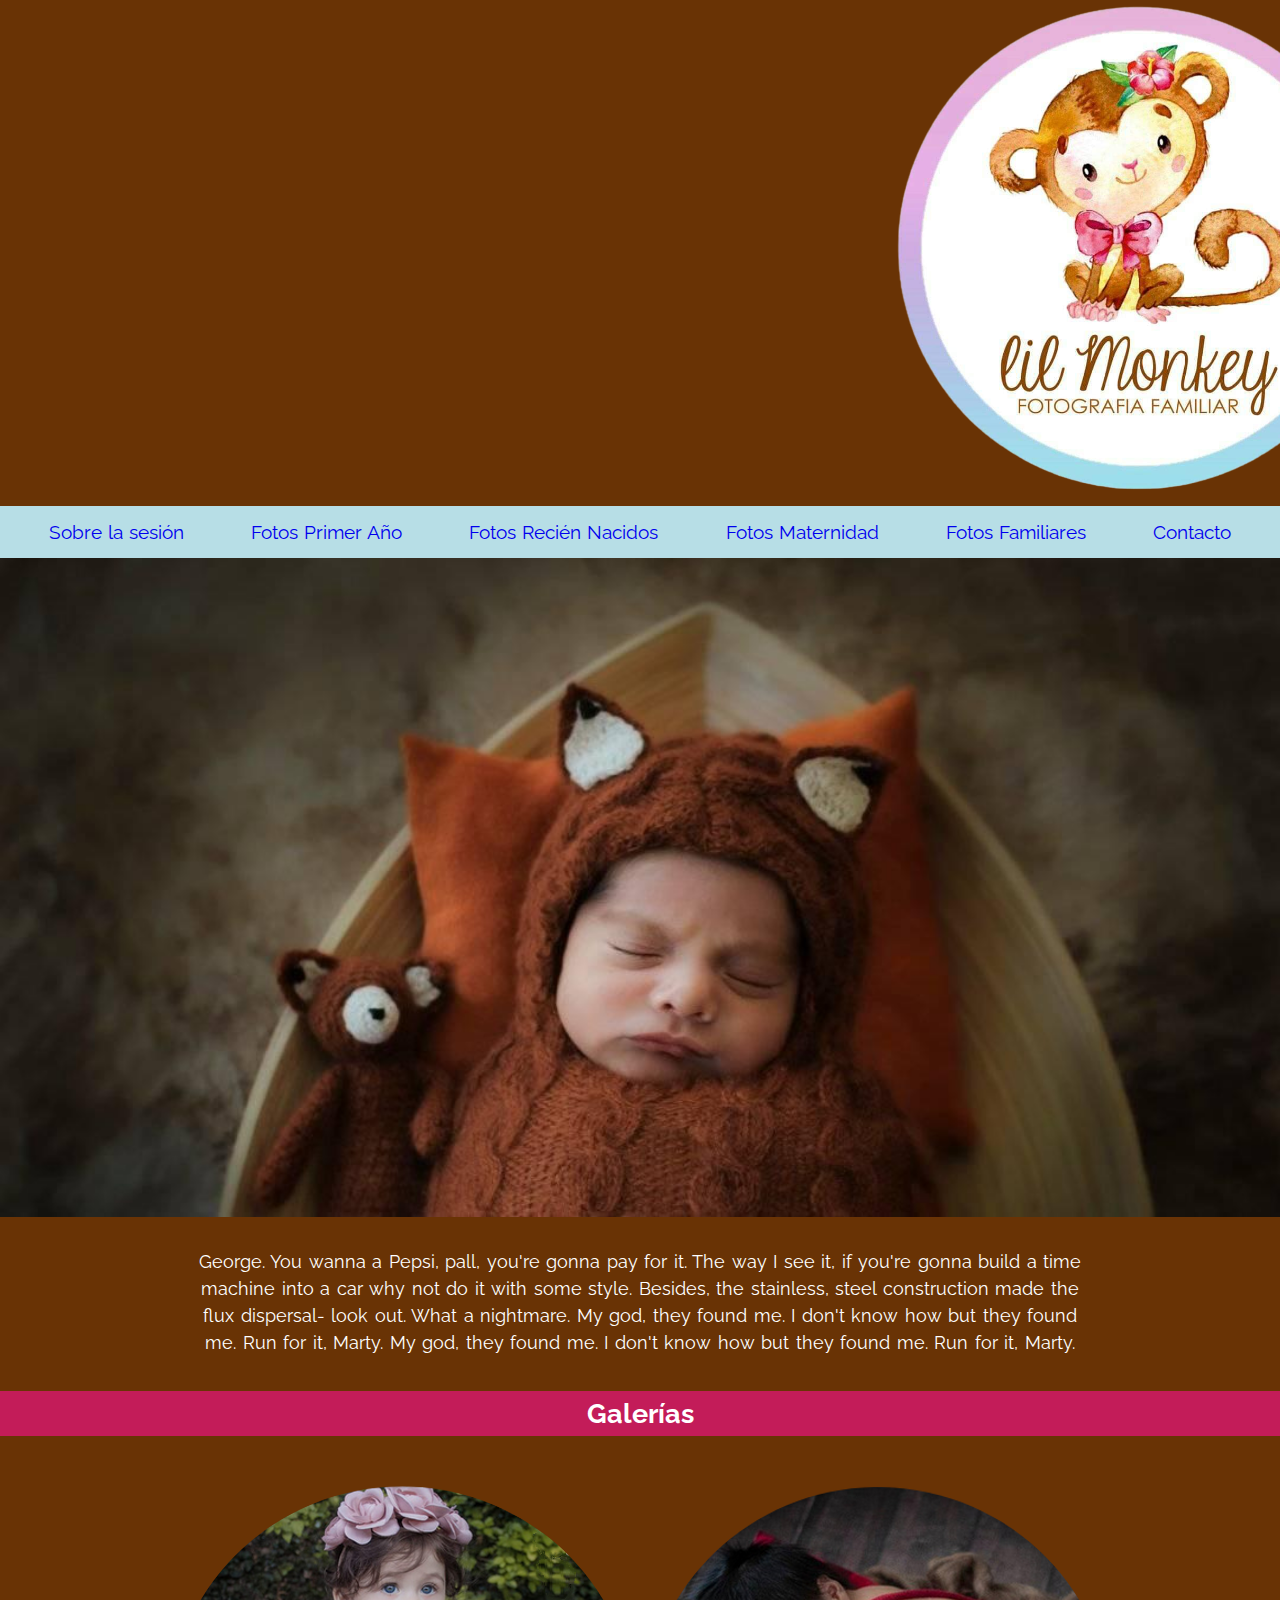
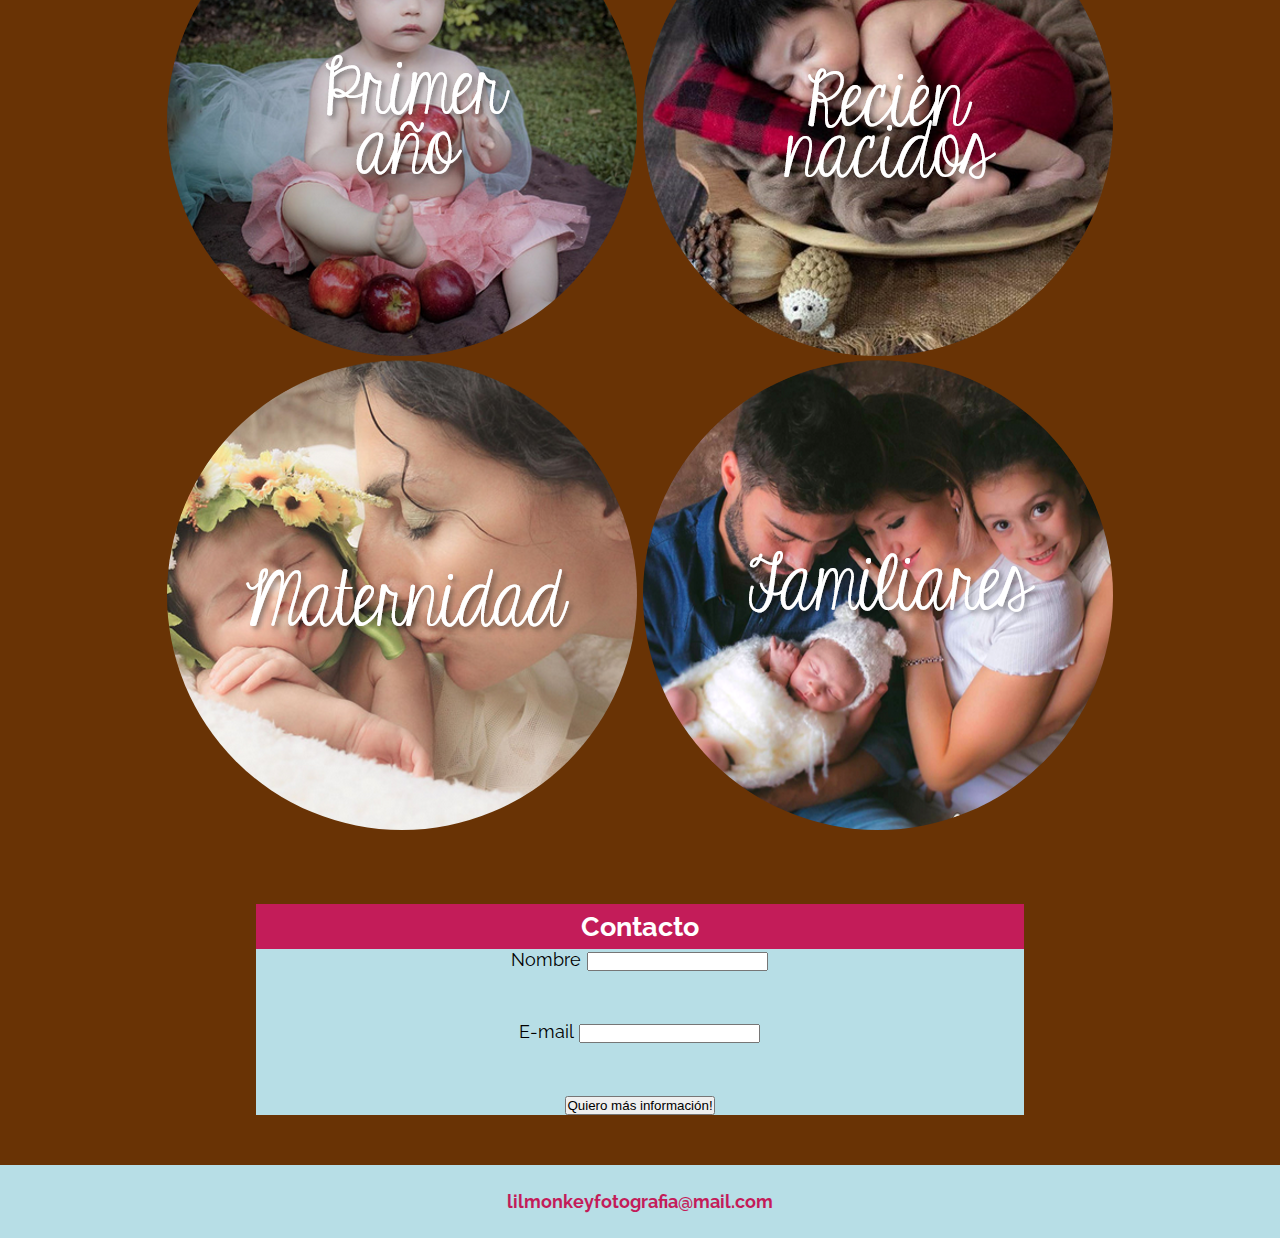
==== index.html @ 86d5fc19 "cambio" ====
<!DOCTYPE html>
<html lang="es">
<head>
    <meta charset="UTF-8">
    <meta http-equiv="X-UA-Compatible" content="IE=edge">
    <meta name="viewport" content="width=device-width, initial-scale=1.0">
    <title>Lil monkey</title>
        <link rel="shortcut icon" href="./Imagenes/Icono.png" type="image/x-icon">
        <link rel="stylesheet" href="./css/Styles.css">
        <link rel="preconnect" href="https://fonts.googleapis.com">
        <link rel="preconnect" href="https://fonts.gstatic.com" crossorigin>
        <link href="https://fonts.googleapis.com/css2?family=Raleway:wght@300&display=swap" rel="stylesheet">
        <link rel="stylesheet" href="https://cdnjs.cloudflare.com/ajax/libs/font-awesome/6.1.1/css/all.min.css" integrity="sha512-KfkfwYDsLkIlwQp6LFnl8zNdLGxu9YAA1QvwINks4PhcElQSvqcyVLLD9aMhXd13uQjoXtEKNosOWaZqXgel0g==" crossorigin="anonymous" referrerpolicy="no-referrer" />
        <link href="https://cdn.jsdelivr.net/npm/bootstrap@5.1.3/dist/css/bootstrap.min.css" rel="stylesheet" integrity="sha384-1BmE4kWBq78iYhFldvKuhfTAU6auU8tT94WrHftjDbrCEXSU1oBoqyl2QvZ6jIW3" crossorigin="anonymous">
        <script src="https://cdn.jsdelivr.net/npm/@popperjs/core@2.10.2/dist/umd/popper.min.js" integrity="sha384-7+zCNj/IqJ95wo16oMtfsKbZ9ccEh31eOz1HGyDuCQ6wgnyJNSYdrPa03rtR1zdB" crossorigin="anonymous"></script>
        <script src="https://cdn.jsdelivr.net/npm/bootstrap@5.1.3/dist/js/bootstrap.min.js" integrity="sha384-QJHtvGhmr9XOIpI6YVutG+2QOK9T+ZnN4kzFN1RtK3zEFEIsxhlmWl5/YESvpZ13" crossorigin="anonymous"></script>
</head>
<body>
    <!--Encabezado-->
    <header class="encabezado row">
        <a href="./index.html"><img src="./Imagenes/Icono.png" alt="Logo" id="Logo" class="w-25 justify-content-center"></a>
            <div class="container-fluid">
                <ul class="navbar justify-content-evenly">
                    <li><a href="Pagina/Sobre la sesion.html">Sobre la sesión</a></li>
                    <li><a href="Pagina/Primer año.html">Fotos Primer Año</a></li>
                    <li><a href="Pagina/Recien nacidos.html">Fotos Recién Nacidos</a></li>
                    <li><a href="Pagina/Maternidad.html">Fotos Maternidad</a></li>
                    <li><a href="Pagina/Familiares.html">Fotos Familiares</a></li>
                    <li><a href="#contacto">Contacto</a></li>
                </ul>
            </div>
    </header>
    <main class="row">
    <!--Foto principal de inicio-->
        <img src="./Imagenes/Inicio.jpg" alt="Foto bebe inicio" class="encabezadoFotoPrincipal col-12">
    <!--Texto de presentación de ejemplo-->
        <article class="col-11 justify-content-center">
            <p>George. You wanna a Pepsi, pall, you're gonna pay for it. The way I see it, if you're gonna build a time machine into a car why not do it with some style. Besides, the stainless, steel construction made the flux dispersal- look out. What a nightmare. My god, they found me. I don't know how but they found me. Run for it, Marty. My god, they found me. I don't know how but they found me. Run for it, Marty.</p>
        </article>
        <!--Galerías-->
        <div class="row d-flex align-items-center justify-content-center">
        <h2 id="Galeria" class="col-12 text-center">Galerías</h2>
            <div class="galeriaCircular container-fluid">
                <!--Cada una me lleva a una galería diferente según el tipo de sesión-->
                <a class="col-6 col-m-12" href="Pagina/Primer año.html"><img src="./Imagenes/PAño.png" alt="Primeraño" class="fotoCircularGaleria"></a>
                <a class="col-6 col-m-12" href="Pagina/Recien nacidos.html"><img src="./Imagenes/Rn.png" alt="RecienNacidos" class="fotoCircularGaleria"></a>
                <a class="col-6 col-m-12" href="Pagina/Maternidad.html"><img src="./Imagenes/Maternidad.png" alt="RecienNacidos" class="fotoCircularGaleria"></a>
                <a class="col-6 col-m-12" href="Pagina/Familiares.html"><img src="./Imagenes/Flia.png" alt="RecienNacidos" class="fotoCircularGaleria"></a>
            </div>
        </div>
    </main>
    <footer id="contacto">
        <h2 class="contacto">Contacto</h2>
        <section>
            <form>
                <div class="formulario">
                <div class="formulario">
                <label for="nombre" class="nombre">Nombre</label>
                <input type="text" class="form-control" id="nombre">
                </div>
                <div class="formulario">
                <label for="email" class="email">E-mail</label>
                <input type="password" class="form-control" id="email">
                </div>
                <button type="submit" class="botonInfo">Quiero más información!</button>
            </form>
        </section>
        <section class="celeste">
            <a href="https://web.whatsapp.com/"><i class="fa-brands fa-whatsapp"></i></a>
            <a href="https://about.instagram.com/es-la"><i class="fa-brands fa-instagram"></i></a>
            <p><strong>lilmonkeyfotografia@mail.com </strong></p>
        </section>
    </footer>
</body>
</html>
---- css/Styles.css ----
/*Reseteo*/
*{
    margin: 0;
    padding: 0;
    scroll-behavior: smooth;
    box-sizing: border-box;
}
/*INDEX Y ESTILO GENERALIZADO DE LAS PAGINAS*/

/*Encabezado*/
#Logo{
    translate: 500px;
    border-radius: 100%;
}
.navbar{
    background-color: #b7dee6;
    font-style: normal;
    font-size: 19px;
    list-style-type: none;
    display: flex;
    padding: 20px;
    justify-content: space-around;
    margin-top: 5px;
    z-index: 1;
}
.encabezadoFotoPrincipal{
    width: 100%;
    padding-bottom: 2px;
}
.PA{
    width: 30%;
}
/*Texto "Sobre mi"*/
article{
    color: white;
    width: 70%;
    margin: 0 auto;
    word-spacing: 1.5px;
    line-height: 1.5;
    padding-top: 25px;
    padding-bottom: 35px;
}
li a{ 
    text-decoration: none;
}
a:hover{
    color: rgb(195, 28, 89);
}

/*Formato de la main page*/
body{
    background-color: rgb(105, 51, 5);
    font-family: sans-serif;
    font-size: 18px;
    letter-spacing: 0px;
    word-spacing: 1px;
    text-align: center;
    color: rgb(255, 255, 255);
    font-family: 'Raleway', sans-serif;
    overflow: auto;
}

/*Galería inicio, con fotos circulares*/
#Galeria{
    background-color: rgb(195, 28, 89);
    color: white;
    padding: 7px;
    margin-bottom: 50px;
}
.galeriaCircular{
    grid-template-columns: 1fr 1fr;
    grid-template-rows: 1fr 1fr;
}
.fotoCircularGaleria{
    border-radius: 100%;
    transition: transform 1s;
}
.fotoCircularGaleria:hover{
    transform: scale(1.1);
}
.formulario{
    max-width: 60%;
    margin: 0 auto;
    margin-bottom: 50px;
    background-color: rgb(183, 222, 230);
    color: rgb(0, 0, 0);
}
#contacto{
    background-color: rgb(105, 51, 5);;
}
.contacto{
    background-color: rgb(195, 28, 89);
    color: white;
    padding: 7px;
    font-weight: bold;
    max-width: 60%;
    margin: 0 auto;
    margin-top: 70px;
    text-align: center;
}
/*Formato del footer*/
.celeste{ 
    background-color: rgb(183, 222, 230);
    padding: 20px;
    line-height: 33px;
    font-size: 40px;
    color: rgb(195, 28, 89);
    text-align: center;
}
.celeste a:hover{
    color:rgb(105, 51, 5);
}
.celeste a{
    color: rgb(195, 28, 89)
}
.celeste p{
    font-size: 18px;
}
.body{
    background-color: rgb(105, 51, 5);
}
.encabezado{
    background-color: rgb(105, 51, 5);
}
.navbar{
    background-color: rgb(183, 222, 230);
    color: black;
    padding: 15px;
}
.row{
    background-color: rgb(105, 51, 5)
}
/*GALERIAS DE IMAGENES*/
.tituloGaleria{
    text-align: center;
    font-weight: bold;
    color: rgb(255, 255, 255);
    padding: 15px;
    background-color: rgb(195, 28, 89);
}
.inicioGaleria{
    background-color:white ;
    color: rgb(195, 28, 89);
    padding: 20px;
    padding-left: 33px;
    padding-right: 33px;
    font-weight: 500;
    text-decoration: none;
    position: absolute;
    left: 0px;
    display: flex;
}
.textoGaleria{
    text-align: left;
    margin-left: 50px;
    width: fit-content;
    margin-top: 20px;
    margin-bottom: 20px;
}

/*Galerias de Fotos*/
.galeriaFotos{
    height: 2200px;
    width: 100%;
    display: grid;
    padding: 25px;
    gap: 20px;
}
.galeriaImg{
    border-radius: 7px;
    box-shadow: 0 0 15px rgb(41, 20, 0);
    color: rgba(0, 0, 0, 0) ;
}
.galeriaImg:hover{
    transform: scale(1.05);
    transition-duration: 2s;
}
/*Galeria de fotos de Recién Nacidos*/
.Rn1{
    background-image: url(../Imagenes/Rn-H\ \(16\).jpg);
    background-size: cover;
    background-position: center;
    grid-column: 1/3;
    grid-row: 1/2;
}
.Rn2{
    background-image: url(../Imagenes/Rn-H\ \(3\).jpg);
    background-size: cover;
    background-position: center;
    grid-column: 3/4;
    grid-row: 1/2;
}
.Rn3{
    background-image: url(../Imagenes/Rn-V\ \(1\).jpg);
    background-size: cover;
    background-position: center;
    grid-column: 1/2;
    grid-row: 2/4;
}
.Rn4{
    background-image: url(../Imagenes/Rn-H\ \(17\).jpg);
    background-size: cover;
    background-position: center;
    grid-column: 2/4;
    grid-row: 2/3;
}
.Rn5{
    background-image: url(../Imagenes/Rn-H\ \(7\).jpg);
    background-size: cover;
    background-position: center;
    grid-column: 2/3;
    grid-row: 3/4;
}
.Rn6{
    background-image: url(../Imagenes/Rn-H\ \(16\).jpg);
    background-size: cover;
    background-position: center;
    grid-column: 3/4;
    grid-row: 3/4;
}
.Rn7{
    background-image: url(../Imagenes/Rn-H\ \(8\).jpg);
    background-size: cover;
    background-position: center;
    grid-column: 1/3;
    grid-row: 4/5;
}
.Rn8{
    background-image: url(../Imagenes/Rn-H\ \(1\).jpg);
    background-size: cover;
    background-position: center;
    grid-column: 3/4;
    grid-row: 4/5;
}
.Rn9{
    background-image: url(../Imagenes/Rn-H\ \(19\).jpg);
    background-size: cover;
    background-position: center;
    grid-column: 1/2;
    grid-row: 5/6;
}
.Rn10{
    background-image: url(../Imagenes/Rn-H\ \(23\).jpg);
    background-size: cover;
    background-position: center;
    grid-column: 2/3;
    grid-row: 5/6;
}
.Rn11{
    background-image: url(../Imagenes/Rn-V\ \(6\).jpg);
    background-size: cover;
    background-position: center;
    grid-column: 3/4;
    grid-row: 5/7;
}
.Rn12{
    background-image: url(../Imagenes/Rn-H\ \(15\).jpg);
    background-size: cover;
    background-position: center;
    grid-column: 1/3;
    grid-row: 6/7;
}
h3{
    font-style: italic;
    color: rgb(183, 222, 230);
    margin-left: -10px;
}
#LogoPaginas{
    width: 20%;
    padding-top: 1px;
    padding-bottom: 0px;
    z-index: 22;
    position: relative;
    top: 22px;
}
.celesteGalerias{
    padding: 15px;
    margin-top: 25px; 
}
.tituloFooter{
    font-size: 25px;
    font-weight: 900;
}
@media only screen and (max-width : 960px) {
        /*Galerias de Fotos*/
    .galeriaFotos{
        height: 2200px;
        width: 100%;
        padding: 15px;
        gap: 20px;
    }
    .galeriaImg{
        border-radius: 7px;
        box-shadow: 0 0 15px rgb(41, 20, 0);
        color: rgba(0, 0, 0, 0) ;
    }
    .galeriaImg:hover{
        transform: scale(1.05);
        transition-duration: 2s;
    }
    .Rn1{
        background-image: url(../Imagenes/Rn-H\ \(16\).jpg);
        background-size: cover;
        background-position: center;
    }
    }
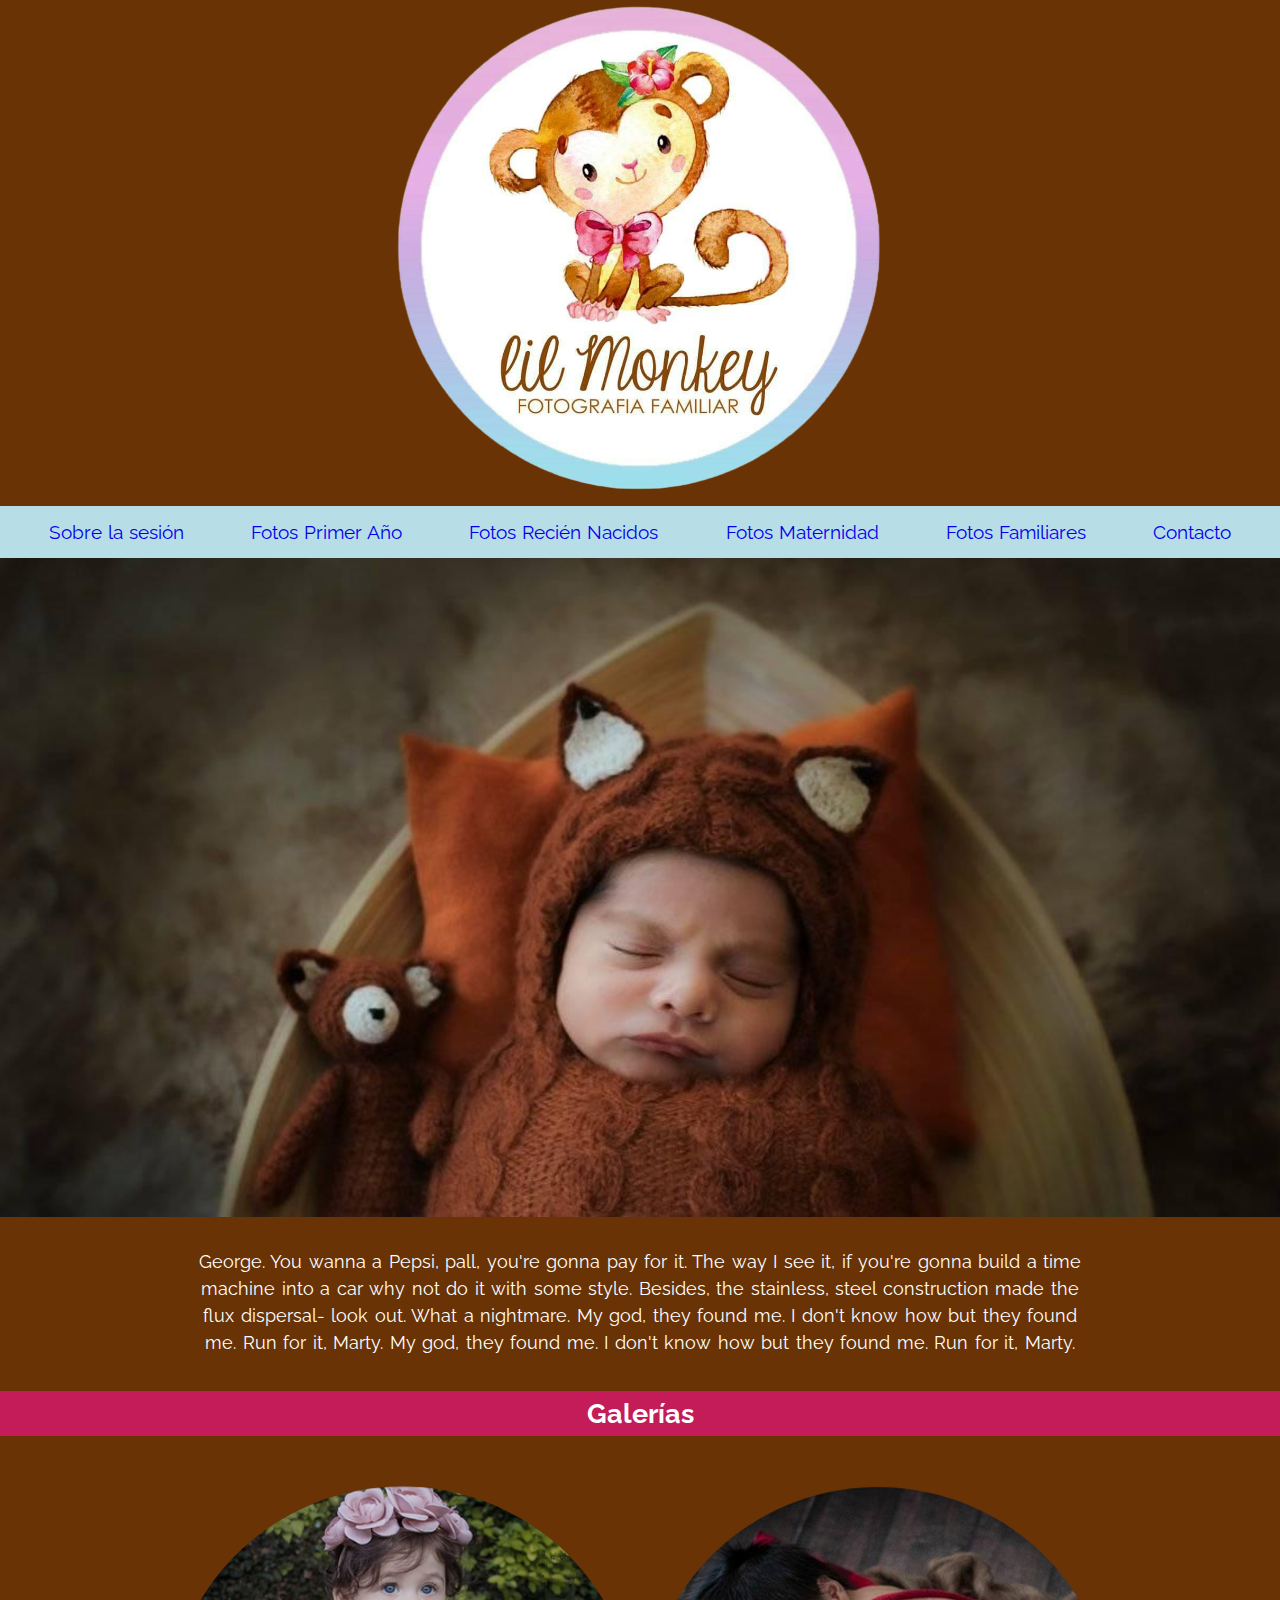
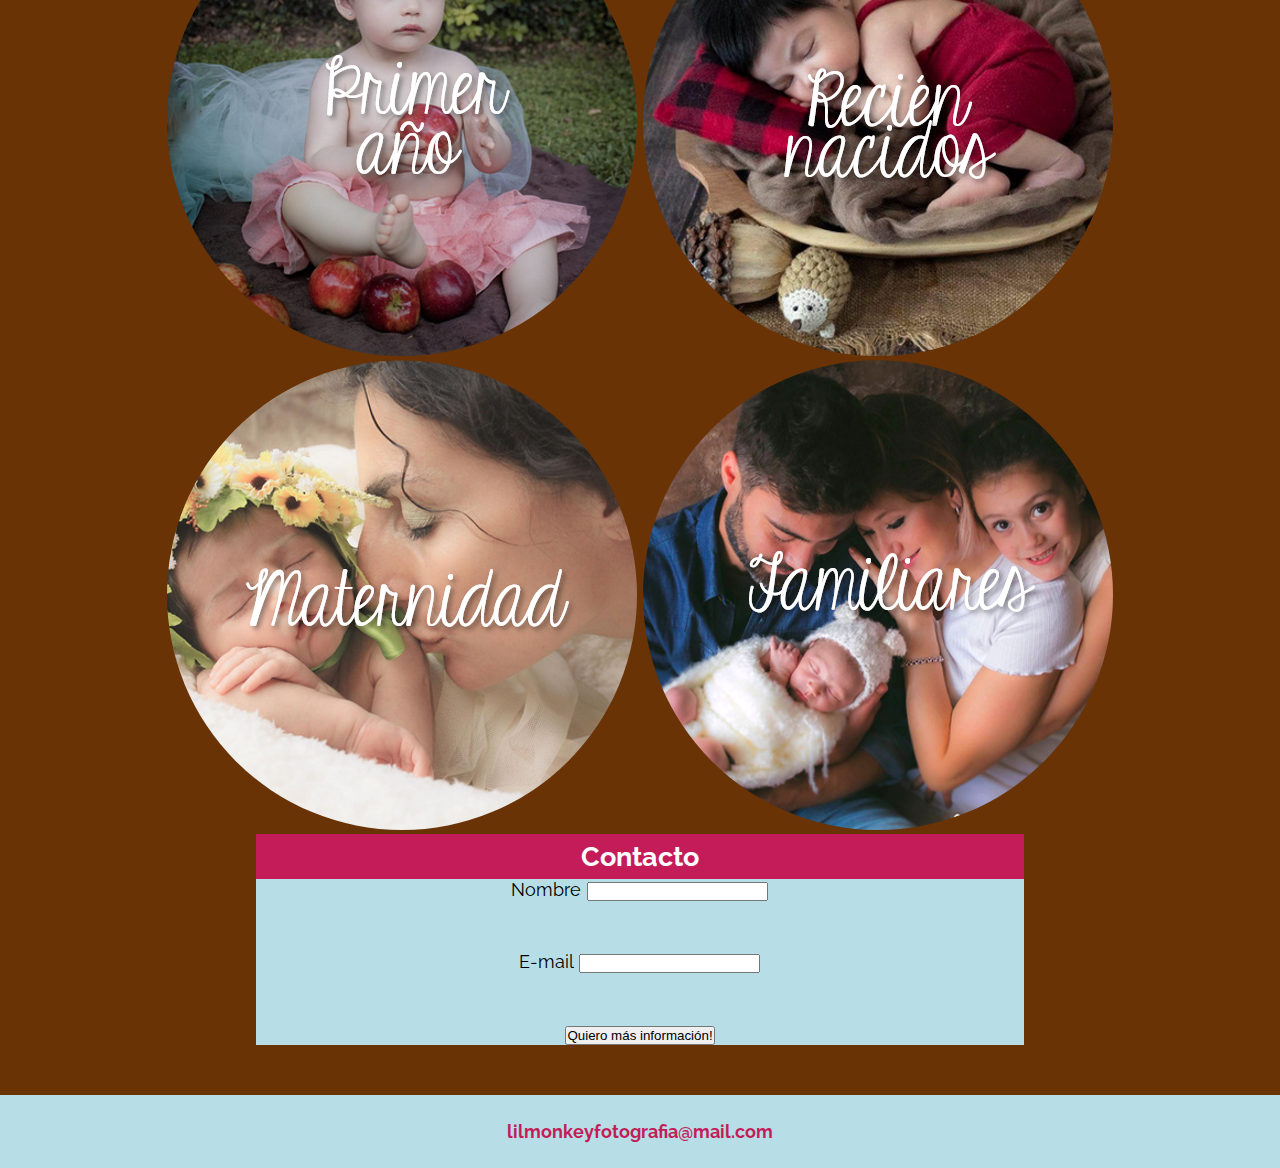
==== commit e06b9e49: "modificacion de todas las paginas" ====
--- a/index.html
+++ b/index.html
@@ -12,8 +12,6 @@
         <link href="https://fonts.googleapis.com/css2?family=Raleway:wght@300&display=swap" rel="stylesheet">
         <link rel="stylesheet" href="https://cdnjs.cloudflare.com/ajax/libs/font-awesome/6.1.1/css/all.min.css" integrity="sha512-KfkfwYDsLkIlwQp6LFnl8zNdLGxu9YAA1QvwINks4PhcElQSvqcyVLLD9aMhXd13uQjoXtEKNosOWaZqXgel0g==" crossorigin="anonymous" referrerpolicy="no-referrer" />
         <link href="https://cdn.jsdelivr.net/npm/bootstrap@5.1.3/dist/css/bootstrap.min.css" rel="stylesheet" integrity="sha384-1BmE4kWBq78iYhFldvKuhfTAU6auU8tT94WrHftjDbrCEXSU1oBoqyl2QvZ6jIW3" crossorigin="anonymous">
-        <script src="https://cdn.jsdelivr.net/npm/@popperjs/core@2.10.2/dist/umd/popper.min.js" integrity="sha384-7+zCNj/IqJ95wo16oMtfsKbZ9ccEh31eOz1HGyDuCQ6wgnyJNSYdrPa03rtR1zdB" crossorigin="anonymous"></script>
-        <script src="https://cdn.jsdelivr.net/npm/bootstrap@5.1.3/dist/js/bootstrap.min.js" integrity="sha384-QJHtvGhmr9XOIpI6YVutG+2QOK9T+ZnN4kzFN1RtK3zEFEIsxhlmWl5/YESvpZ13" crossorigin="anonymous"></script>
 </head>
 <body>
     <!--Encabezado-->
@@ -31,9 +29,9 @@
             </div>
     </header>
     <main class="row">
-    <!--Foto principal de inicio-->
+        <!--Foto principal de inicio-->
         <img src="./Imagenes/Inicio.jpg" alt="Foto bebe inicio" class="encabezadoFotoPrincipal col-12">
-    <!--Texto de presentación de ejemplo-->
+        <!--Texto de presentación de ejemplo-->
         <article class="col-11 justify-content-center">
             <p>George. You wanna a Pepsi, pall, you're gonna pay for it. The way I see it, if you're gonna build a time machine into a car why not do it with some style. Besides, the stainless, steel construction made the flux dispersal- look out. What a nightmare. My god, they found me. I don't know how but they found me. Run for it, Marty. My god, they found me. I don't know how but they found me. Run for it, Marty.</p>
         </article>
@@ -49,6 +47,7 @@
             </div>
         </div>
     </main>
+    <!--Footer-->
     <footer id="contacto">
         <h2 class="contacto">Contacto</h2>
         <section>
@@ -71,5 +70,8 @@
             <p><strong>lilmonkeyfotografia@mail.com </strong></p>
         </section>
     </footer>
+    <!--Script-->
+    <script src="https://cdn.jsdelivr.net/npm/@popperjs/core@2.10.2/dist/umd/popper.min.js" integrity="sha384-7+zCNj/IqJ95wo16oMtfsKbZ9ccEh31eOz1HGyDuCQ6wgnyJNSYdrPa03rtR1zdB" crossorigin="anonymous"></script>
+    <script src="https://cdn.jsdelivr.net/npm/bootstrap@5.1.3/dist/js/bootstrap.min.js" integrity="sha384-QJHtvGhmr9XOIpI6YVutG+2QOK9T+ZnN4kzFN1RtK3zEFEIsxhlmWl5/YESvpZ13" crossorigin="anonymous"></script>
 </body>
 </html>--- a/css/Styles.css
+++ b/css/Styles.css
@@ -9,8 +9,10 @@
 
 /*Encabezado*/
 #Logo{
-    translate: 500px;
     border-radius: 100%;
+}
+#LogoPaginas{
+    width: 20%;
 }
 .navbar{
     background-color: #b7dee6;
@@ -95,7 +97,6 @@
     font-weight: bold;
     max-width: 60%;
     margin: 0 auto;
-    margin-top: 70px;
     text-align: center;
 }
 /*Formato del footer*/
@@ -130,7 +131,17 @@
 .row{
     background-color: rgb(105, 51, 5)
 }
+/*PAGINA DE INFORMACION SOBRE LA SESIÓN*/
+.infoSesion{
+    line-height:2em;
+}
 /*GALERIAS DE IMAGENES*/
+.headerGalerias{
+    background-color: rgb(105, 51, 5);
+    align-content: center;
+    align-items: center;
+    margin-bottom: 0%;
+}
 .tituloGaleria{
     text-align: center;
     font-weight: bold;
@@ -151,11 +162,8 @@
     display: flex;
 }
 .textoGaleria{
-    text-align: left;
-    margin-left: 50px;
-    width: fit-content;
-    margin-top: 20px;
-    margin-bottom: 20px;
+    background-color: rgb(105, 51, 5);
+    color: white
 }
 
 /*Galerias de Fotos*/
@@ -175,6 +183,12 @@
     transform: scale(1.05);
     transition-duration: 2s;
 }
+.Mat{
+    width: 500px;
+}
+.Fliares{
+    width: 600px;
+}
 /*Galeria de fotos de Recién Nacidos*/
 .Rn1{
     background-image: url(../Imagenes/Rn-H\ \(16\).jpg);
@@ -265,17 +279,8 @@
     color: rgb(183, 222, 230);
     margin-left: -10px;
 }
-#LogoPaginas{
-    width: 20%;
-    padding-top: 1px;
-    padding-bottom: 0px;
-    z-index: 22;
-    position: relative;
-    top: 22px;
-}
 .celesteGalerias{
     padding: 15px;
-    margin-top: 25px; 
 }
 .tituloFooter{
     font-size: 25px;
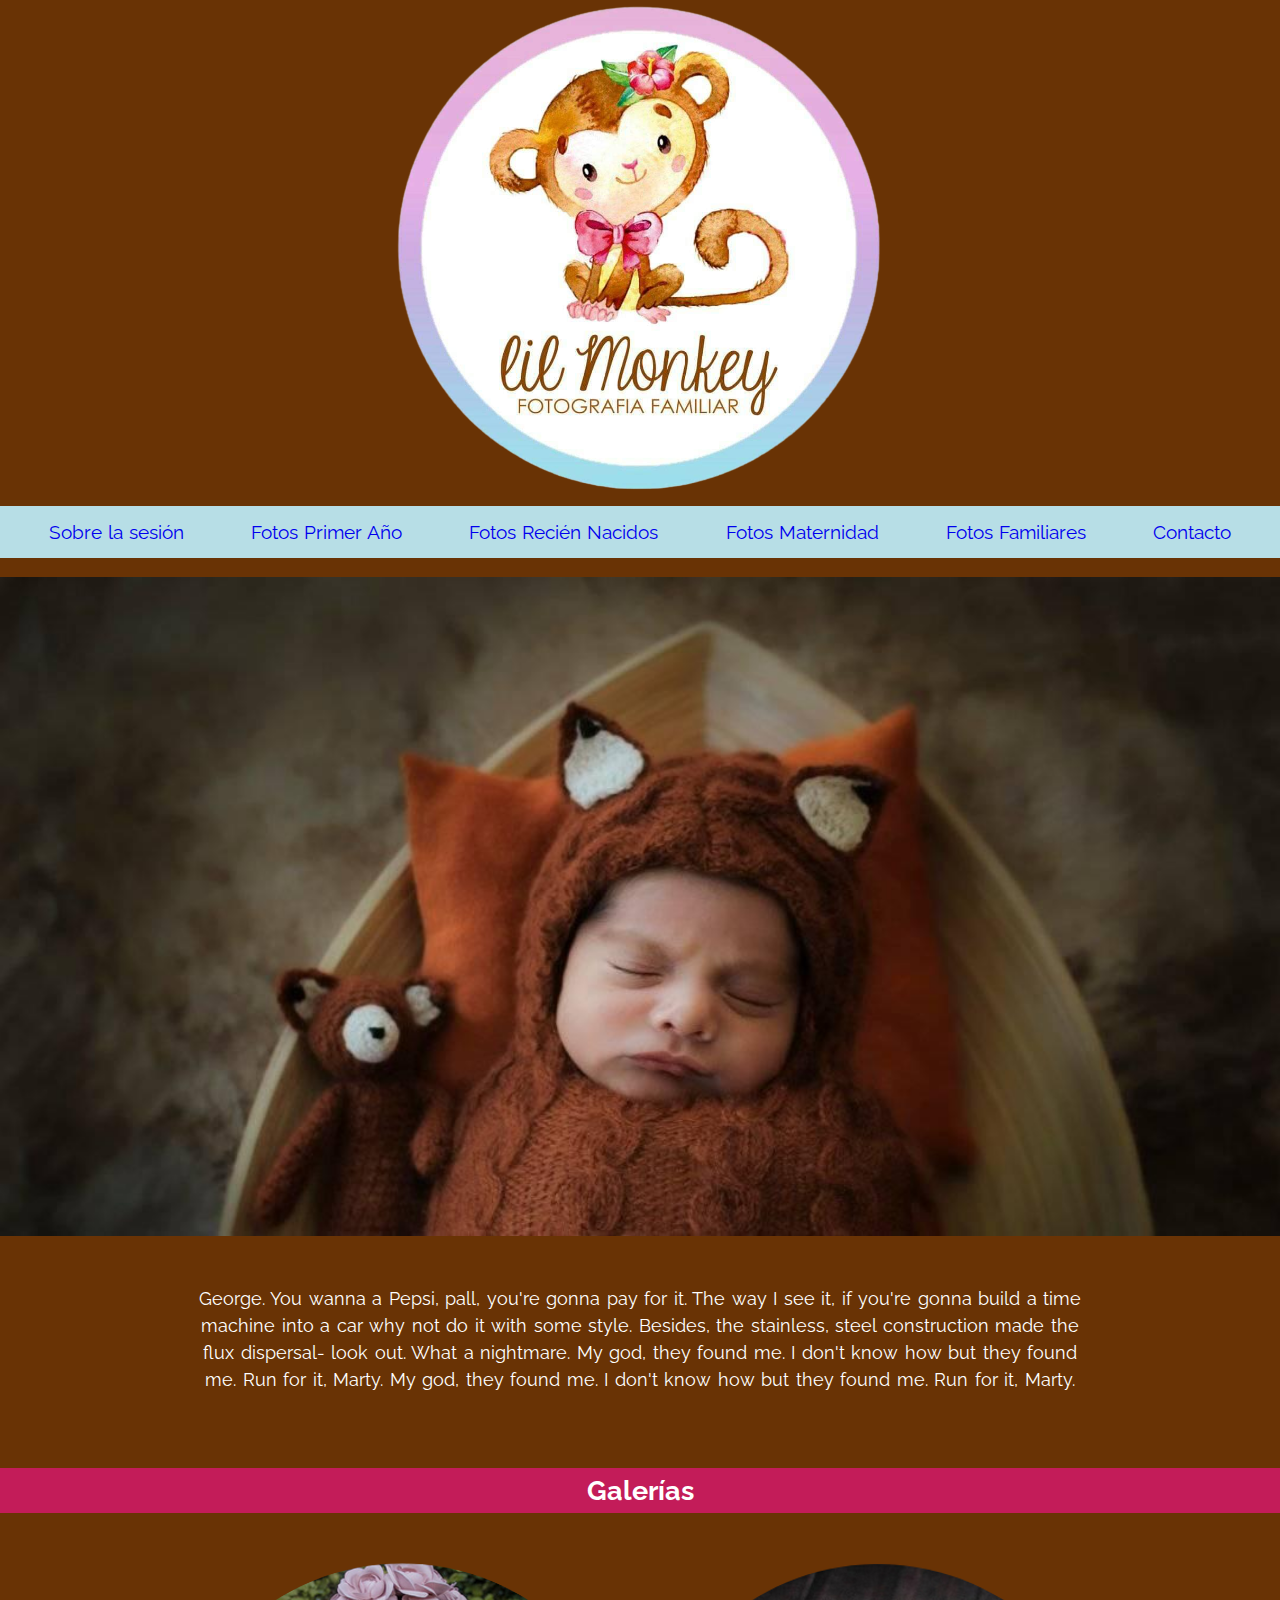
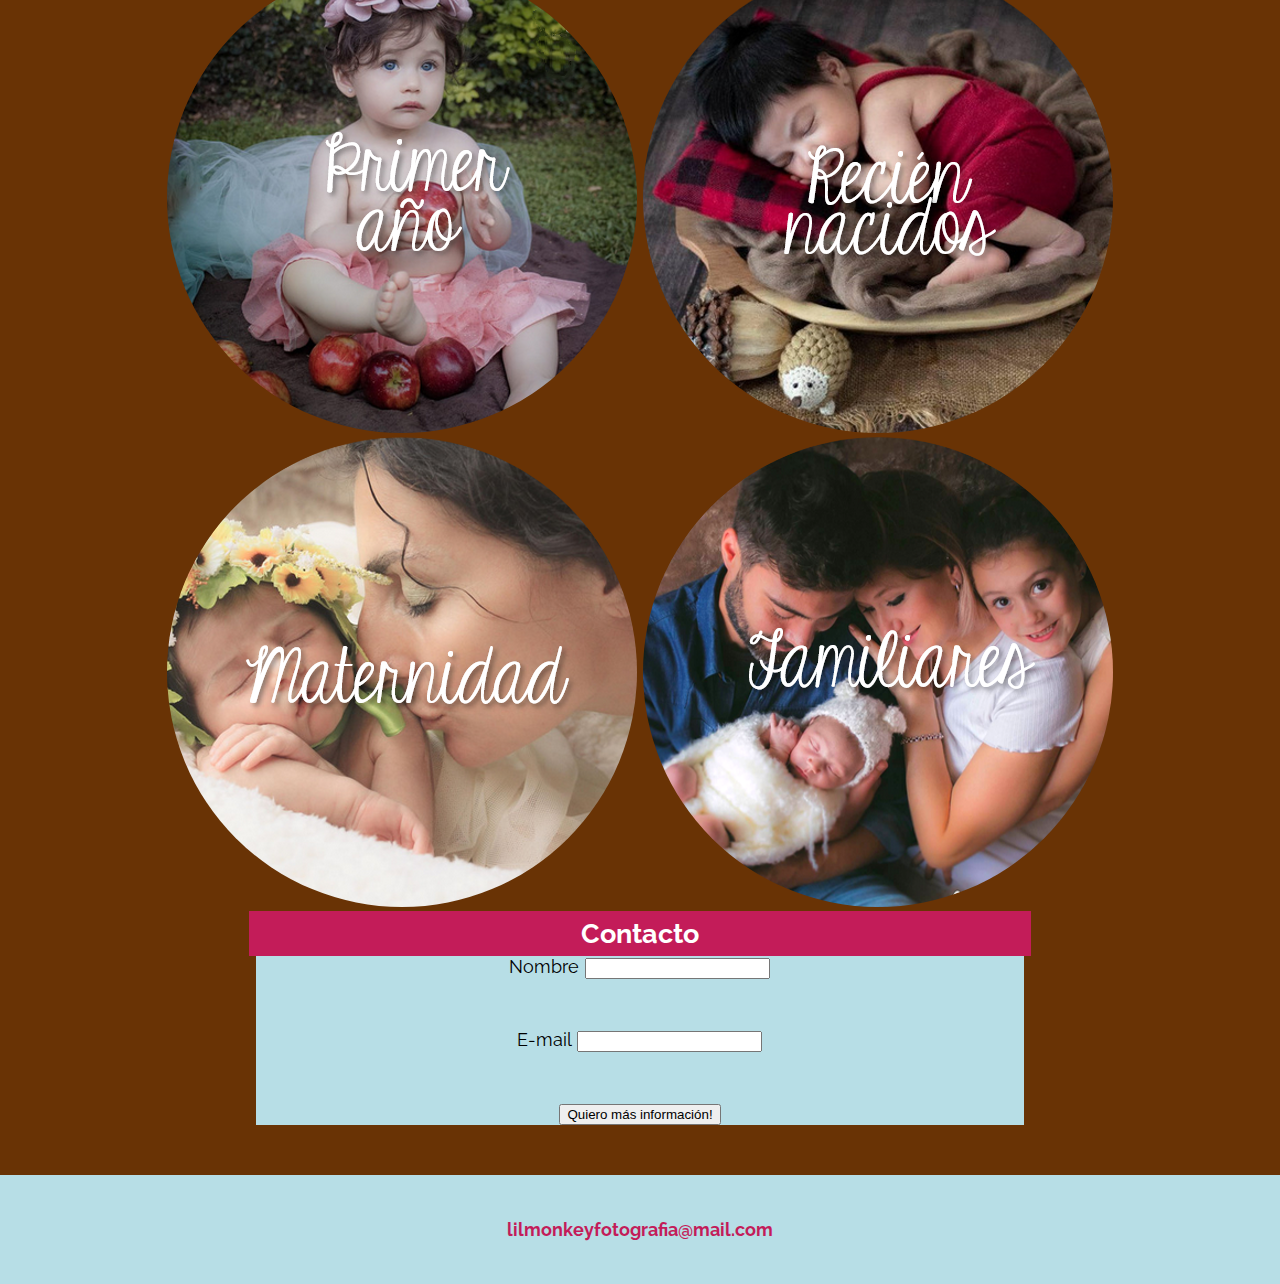
==== commit d2a9c5ba: "se agrega sass" ====
--- a/index.html
+++ b/index.html
@@ -6,7 +6,7 @@
     <meta name="viewport" content="width=device-width, initial-scale=1.0">
     <title>Lil monkey</title>
         <link rel="shortcut icon" href="./Imagenes/Icono.png" type="image/x-icon">
-        <link rel="stylesheet" href="./css/Styles.css">
+        <link rel="stylesheet" href="../Estilos/Styles.css">
         <link rel="preconnect" href="https://fonts.googleapis.com">
         <link rel="preconnect" href="https://fonts.gstatic.com" crossorigin>
         <link href="https://fonts.googleapis.com/css2?family=Raleway:wght@300&display=swap" rel="stylesheet">
--- a/Estilos/Styles.css
+++ b/Estilos/Styles.css
@@ -0,0 +1,362 @@
+@charset "UTF-8";
+body {
+  margin: 0;
+  padding: 0;
+  scroll-behavior: smooth;
+  box-sizing: border-box;
+}
+
+/*INDEX Y ESTILO GENERALIZADO DE LAS PAGINAS*/
+/*Encabezado*/
+#Logo {
+  border-radius: 100%;
+}
+
+#LogoPaginas {
+  width: 20%;
+}
+
+.navbar {
+  background-color: #b7dee6;
+  font-style: normal;
+  font-size: 19px;
+  list-style-type: none;
+  display: flex;
+  padding: 20px;
+  justify-content: space-around;
+  margin-top: 5px;
+  z-index: 1;
+}
+
+.encabezadoFotoPrincipal {
+  width: 100%;
+  padding-bottom: 2px;
+}
+
+.PA {
+  width: 30%;
+}
+
+/*Texto "Sobre mi"*/
+article {
+  color: white;
+  width: 70%;
+  margin: 0 auto;
+  word-spacing: 1.5px;
+  line-height: 1.5;
+  padding-top: 25px;
+  padding-bottom: 35px;
+}
+
+li a {
+  text-decoration: none;
+}
+
+a:hover {
+  color: rgb(195, 28, 89);
+}
+
+/*Formato de la main page*/
+body {
+  background-color: rgb(105, 51, 5);
+  font-family: sans-serif;
+  font-size: 18px;
+  letter-spacing: 0px;
+  word-spacing: 1px;
+  text-align: center;
+  color: rgb(255, 255, 255);
+  font-family: "Raleway", sans-serif;
+  overflow: auto;
+}
+
+/*Galería inicio, con fotos circulares*/
+#Galeria {
+  background-color: rgb(195, 28, 89);
+  color: white;
+  padding: 7px;
+  margin-bottom: 50px;
+}
+
+.galeriaCircular {
+  grid-template-columns: 1fr 1fr;
+  grid-template-rows: 1fr 1fr;
+}
+
+.fotoCircularGaleria {
+  border-radius: 100%;
+  transition: transform 1s;
+}
+
+.fotoCircularGaleria:hover {
+  transform: scale(1.1);
+}
+
+.formulario {
+  max-width: 60%;
+  margin: 0 auto;
+  margin-bottom: 50px;
+  background-color: rgb(183, 222, 230);
+  color: rgb(0, 0, 0);
+}
+
+#contacto {
+  background-color: rgb(105, 51, 5);
+}
+
+.contacto {
+  background-color: rgb(195, 28, 89);
+  color: white;
+  padding: 7px;
+  font-weight: bold;
+  max-width: 60%;
+  margin: 0 auto;
+  text-align: center;
+}
+
+/*Formato del footer*/
+.celeste {
+  background-color: rgb(183, 222, 230);
+  padding: 20px;
+  line-height: 33px;
+  font-size: 40px;
+  color: rgb(195, 28, 89);
+  text-align: center;
+}
+
+.celeste a:hover {
+  color: rgb(105, 51, 5);
+}
+
+.celeste a {
+  color: rgb(195, 28, 89);
+}
+
+.celeste p {
+  font-size: 18px;
+}
+
+.body {
+  background-color: rgb(105, 51, 5);
+}
+
+.encabezado {
+  background-color: rgb(105, 51, 5);
+}
+
+.navbar {
+  background-color: rgb(183, 222, 230);
+  color: black;
+  padding: 15px;
+}
+
+.row {
+  background-color: rgb(105, 51, 5);
+}
+
+/*PAGINA DE INFORMACION SOBRE LA SESIÓN*/
+.infoSesion {
+  line-height: 2em;
+}
+
+/*GALERIAS DE IMAGENES*/
+.headerGalerias {
+  background-color: rgb(105, 51, 5);
+  align-content: center;
+  align-items: center;
+  margin-bottom: 0%;
+}
+
+.tituloGaleria {
+  text-align: center;
+  font-weight: bold;
+  color: rgb(255, 255, 255);
+  padding: 15px;
+  background-color: rgb(195, 28, 89);
+}
+
+.inicioGaleria {
+  background-color: white;
+  color: rgb(195, 28, 89);
+  padding: 20px;
+  padding-left: 33px;
+  padding-right: 33px;
+  font-weight: 500;
+  text-decoration: none;
+  position: absolute;
+  left: 0px;
+  display: flex;
+}
+
+.textoGaleria {
+  background-color: rgb(105, 51, 5);
+  color: white;
+}
+
+/*Galerias de Fotos*/
+.galeriaFotos {
+  height: 2200px;
+  width: 100%;
+  display: grid;
+  padding: 25px;
+  gap: 20px;
+}
+
+.galeriaImg {
+  border-radius: 7px;
+  box-shadow: 0 0 15px rgb(41, 20, 0);
+  color: rgba(0, 0, 0, 0);
+}
+
+.galeriaImg:hover {
+  transform: scale(1.05);
+  transition-duration: 2s;
+}
+
+.Mat {
+  width: 500px;
+}
+
+.Fliares {
+  width: 600px;
+}
+
+/*Galeria de fotos de Recién Nacidos*/
+.Rn1 {
+  background-image: url(../Imagenes/Rn-H\ \(16\).jpg);
+  background-size: cover;
+  background-position: center;
+  grid-column: 1/3;
+  grid-row: 1/2;
+}
+
+.Rn2 {
+  background-image: url(../Imagenes/Rn-H\ \(3\).jpg);
+  background-size: cover;
+  background-position: center;
+  grid-column: 3/4;
+  grid-row: 1/2;
+}
+
+.Rn3 {
+  background-image: url(../Imagenes/Rn-V\ \(1\).jpg);
+  background-size: cover;
+  background-position: center;
+  grid-column: 1/2;
+  grid-row: 2/4;
+}
+
+.Rn4 {
+  background-image: url(../Imagenes/Rn-H\ \(17\).jpg);
+  background-size: cover;
+  background-position: center;
+  grid-column: 2/4;
+  grid-row: 2/3;
+}
+
+.Rn5 {
+  background-image: url(../Imagenes/Rn-H\ \(7\).jpg);
+  background-size: cover;
+  background-position: center;
+  grid-column: 2/3;
+  grid-row: 3/4;
+}
+
+.Rn6 {
+  background-image: url(../Imagenes/Rn-H\ \(16\).jpg);
+  background-size: cover;
+  background-position: center;
+  grid-column: 3/4;
+  grid-row: 3/4;
+}
+
+.Rn7 {
+  background-image: url(../Imagenes/Rn-H\ \(8\).jpg);
+  background-size: cover;
+  background-position: center;
+  grid-column: 1/3;
+  grid-row: 4/5;
+}
+
+.Rn8 {
+  background-image: url(../Imagenes/Rn-H\ \(1\).jpg);
+  background-size: cover;
+  background-position: center;
+  grid-column: 3/4;
+  grid-row: 4/5;
+}
+
+.Rn9 {
+  background-image: url(../Imagenes/Rn-H\ \(19\).jpg);
+  background-size: cover;
+  background-position: center;
+  grid-column: 1/2;
+  grid-row: 5/6;
+}
+
+.Rn10 {
+  background-image: url(../Imagenes/Rn-H\ \(23\).jpg);
+  background-size: cover;
+  background-position: center;
+  grid-column: 2/3;
+  grid-row: 5/6;
+}
+
+.Rn11 {
+  background-image: url(../Imagenes/Rn-V\ \(6\).jpg);
+  background-size: cover;
+  background-position: center;
+  grid-column: 3/4;
+  grid-row: 5/7;
+}
+
+.Rn12 {
+  background-image: url(../Imagenes/Rn-H\ \(15\).jpg);
+  background-size: cover;
+  background-position: center;
+  grid-column: 1/3;
+  grid-row: 6/7;
+}
+
+h3 {
+  font-style: italic;
+  color: rgb(183, 222, 230);
+  margin-left: -10px;
+}
+
+.celesteGalerias {
+  padding: 15px;
+}
+
+.tituloFooter {
+  font-size: 25px;
+  font-weight: 900;
+}
+
+@media only screen and (max-width: 960px) {
+  /*Galerias de Fotos*/
+  .galeriaFotos {
+    height: 2200px;
+    width: 100%;
+    padding: 15px;
+    gap: 20px;
+  }
+
+  .galeriaImg {
+    border-radius: 7px;
+    box-shadow: 0 0 15px rgb(41, 20, 0);
+    color: rgba(0, 0, 0, 0);
+  }
+
+  .galeriaImg:hover {
+    transform: scale(1.05);
+    transition-duration: 2s;
+  }
+
+  .Rn1 {
+    background-image: url(../Imagenes/Rn-H\ \(16\).jpg);
+    background-size: cover;
+    background-position: center;
+  }
+}
+
+/*# sourceMappingURL=Styles.css.map */
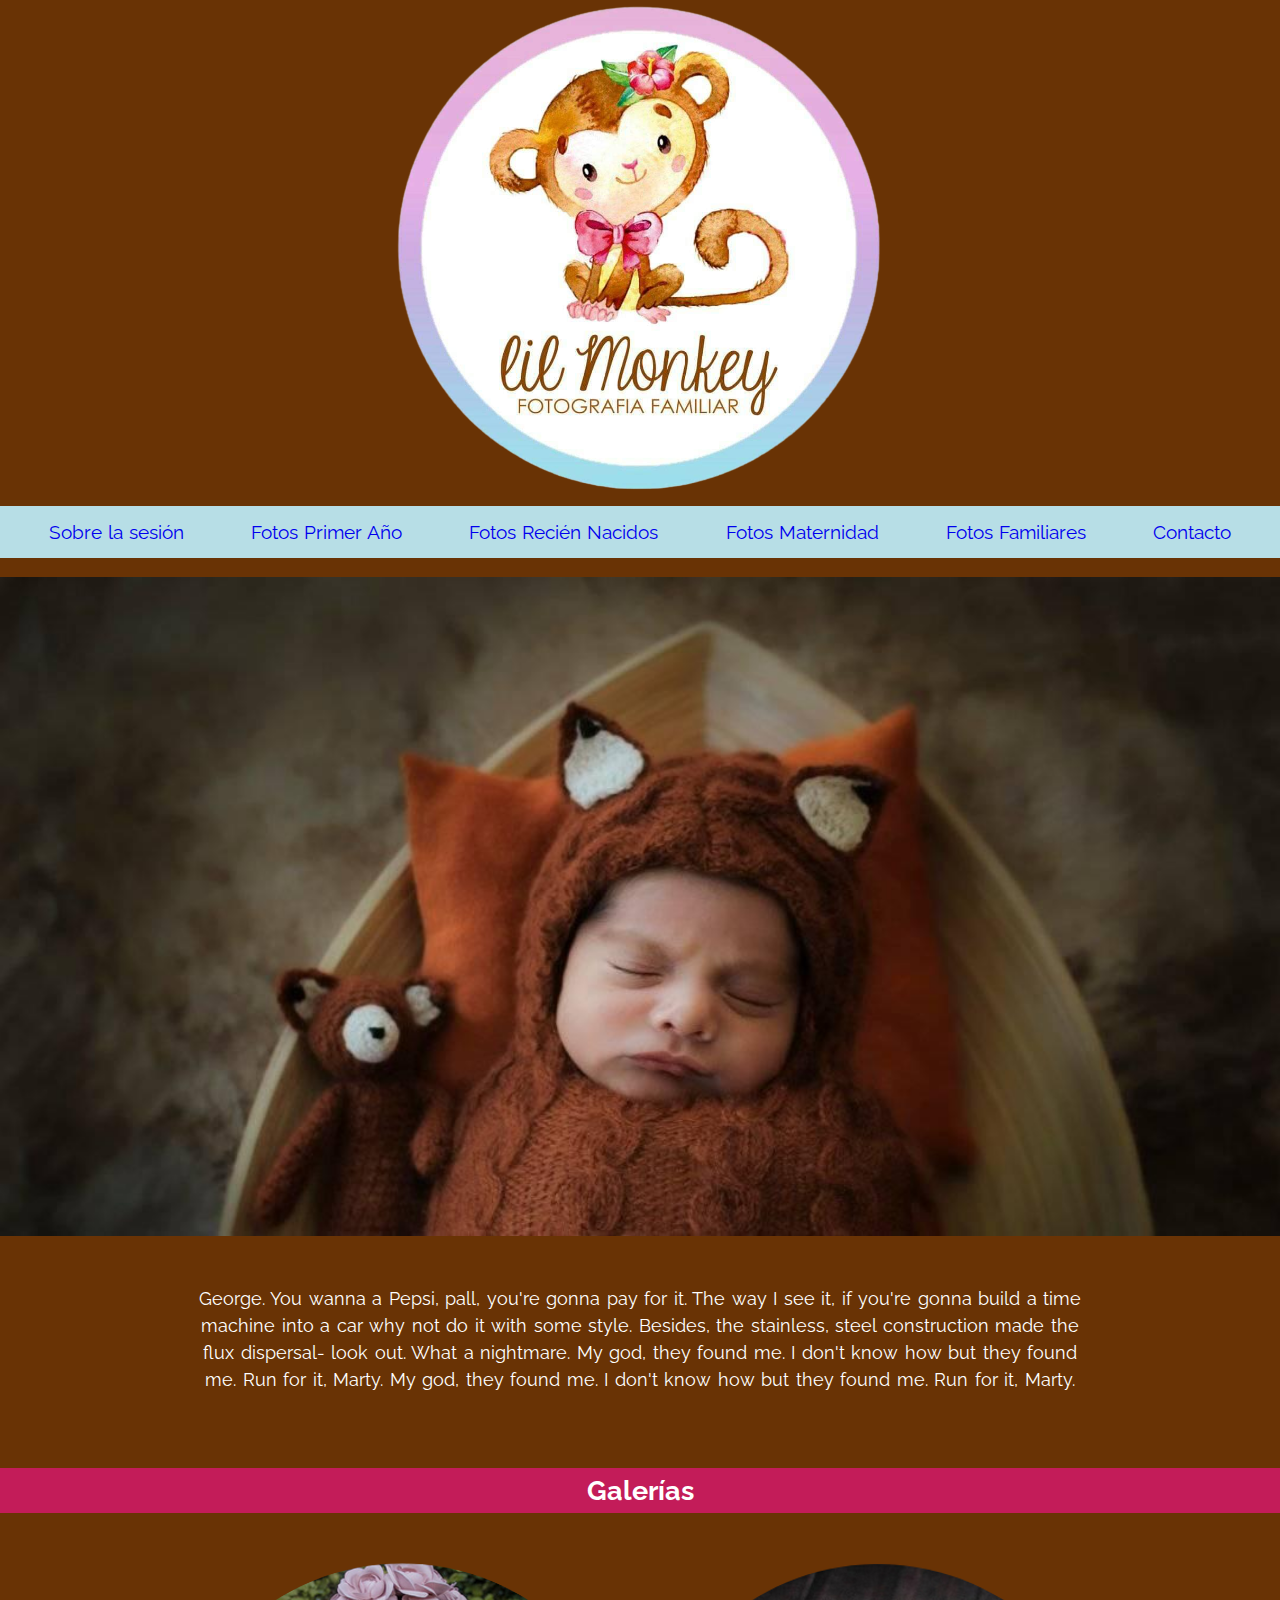
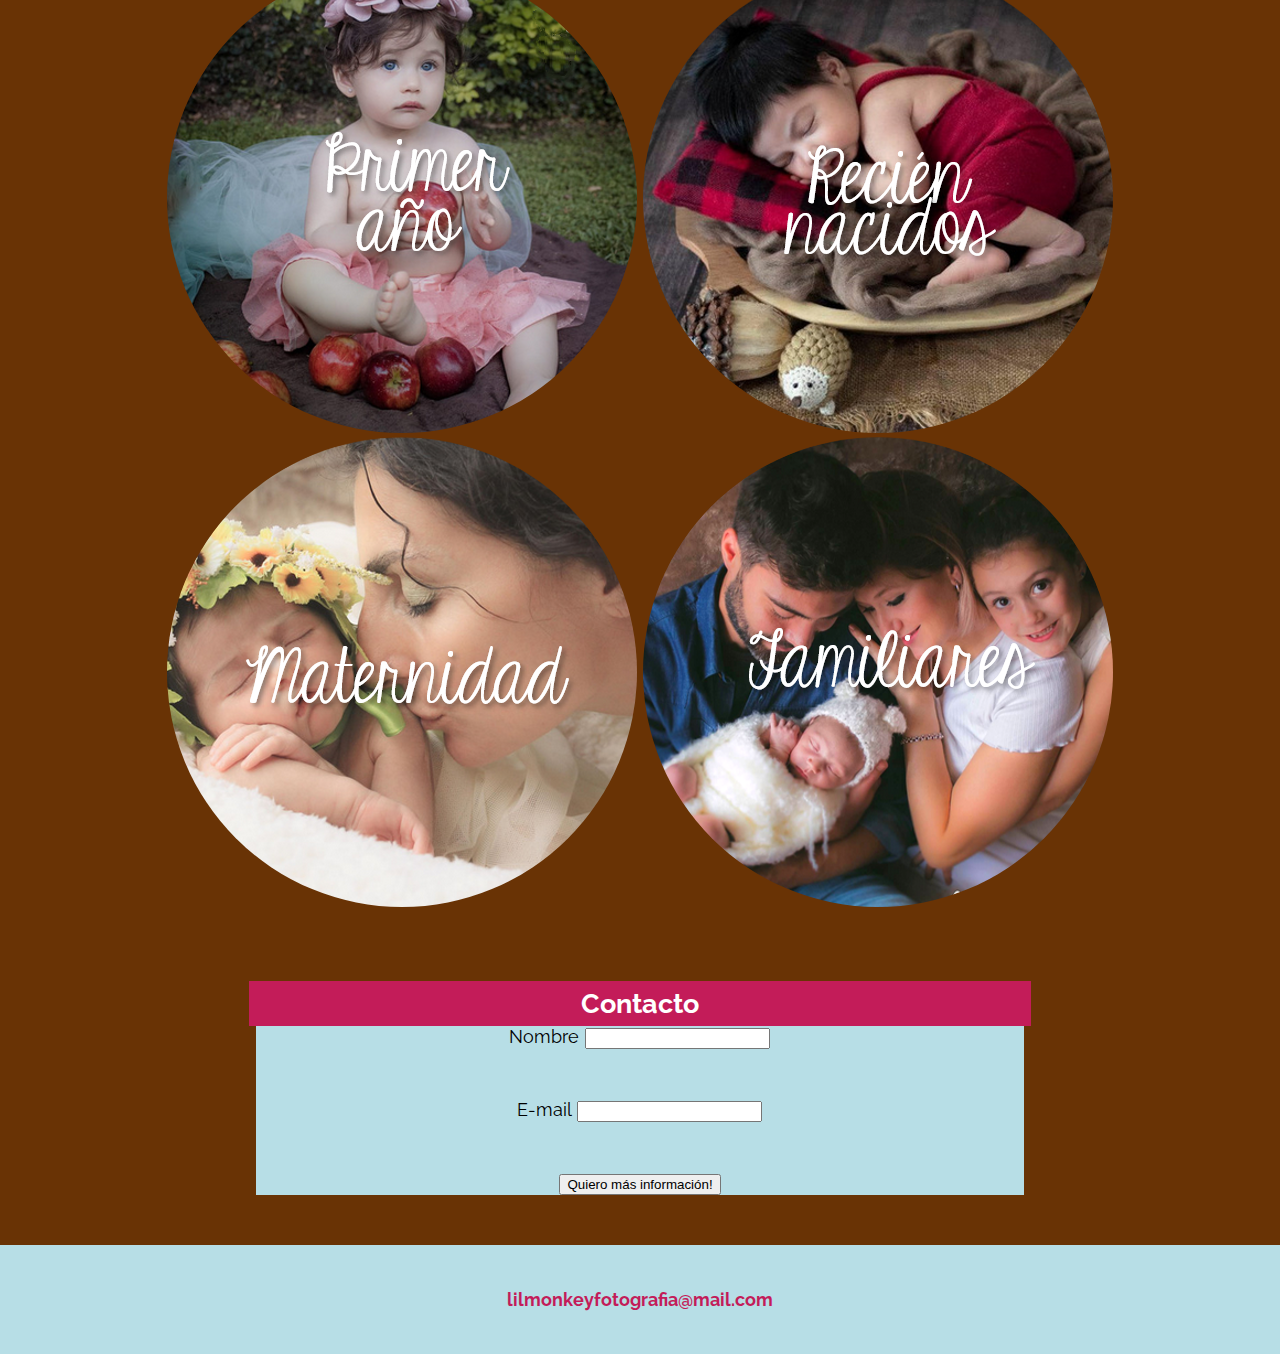
==== commit bc34ecec: "corrijo errores, agrego metas y paso de scss a sass con sus modificaciones" ====
--- a/index.html
+++ b/index.html
@@ -4,15 +4,22 @@
     <meta charset="UTF-8">
     <meta http-equiv="X-UA-Compatible" content="IE=edge">
     <meta name="viewport" content="width=device-width, initial-scale=1.0">
+    <meta name="doc-type" content="Web Page">
+    <meta name="title" content="Lil monkey fotografía">
+    <meta name="description" content="Fotografía familiar, de recién nacidos, primer año y embarazadas, realizadas por una profesional con amplia experiencia.">
+    <meta name="keywords" content="online, avisos, foto, fotografías, bebés, hijos, fotos, embarazo, embarazadas, cámara, sesión de fotos, sesión, photoshoot, niños, cumpleaños, año, bebé, recién nacido, fotógrafo, fotógrafa, imprimir, set, estudio, profesional">
+    <meta name="language" content="Español">
+    <meta name="country" content="Argentina">
+    <meta name="city" content="Rosario, Funes, Roldán">
     <title>Lil monkey</title>
         <link rel="shortcut icon" href="./Imagenes/Icono.png" type="image/x-icon">
-        <link rel="stylesheet" href="../Estilos/Styles.css">
         <link rel="preconnect" href="https://fonts.googleapis.com">
         <link rel="preconnect" href="https://fonts.gstatic.com" crossorigin>
         <link href="https://fonts.googleapis.com/css2?family=Raleway:wght@300&display=swap" rel="stylesheet">
         <link rel="stylesheet" href="https://cdnjs.cloudflare.com/ajax/libs/font-awesome/6.1.1/css/all.min.css" integrity="sha512-KfkfwYDsLkIlwQp6LFnl8zNdLGxu9YAA1QvwINks4PhcElQSvqcyVLLD9aMhXd13uQjoXtEKNosOWaZqXgel0g==" crossorigin="anonymous" referrerpolicy="no-referrer" />
         <link href="https://cdn.jsdelivr.net/npm/bootstrap@5.1.3/dist/css/bootstrap.min.css" rel="stylesheet" integrity="sha384-1BmE4kWBq78iYhFldvKuhfTAU6auU8tT94WrHftjDbrCEXSU1oBoqyl2QvZ6jIW3" crossorigin="anonymous">
-</head>
+        <link rel="stylesheet" href="./Estilos/Styles.css">
+    </head>
 <body>
     <!--Encabezado-->
     <header class="encabezado row">
--- a/Estilos/Styles.css
+++ b/Estilos/Styles.css
@@ -1,4 +1,5 @@
 @charset "UTF-8";
+/*Reseteo*/
 body {
   margin: 0;
   padding: 0;
@@ -111,6 +112,7 @@
   max-width: 60%;
   margin: 0 auto;
   text-align: center;
+  margin-top: 70px;
 }
 
 /*Formato del footer*/
@@ -332,31 +334,27 @@
   font-weight: 900;
 }
 
-@media only screen and (max-width: 960px) {
-  /*Galerias de Fotos*/
-  .galeriaFotos {
-    height: 2200px;
-    width: 100%;
-    padding: 15px;
-    gap: 20px;
-  }
-
-  .galeriaImg {
-    border-radius: 7px;
-    box-shadow: 0 0 15px rgb(41, 20, 0);
-    color: rgba(0, 0, 0, 0);
-  }
-
-  .galeriaImg:hover {
-    transform: scale(1.05);
-    transition-duration: 2s;
-  }
-
-  .Rn1 {
-    background-image: url(../Imagenes/Rn-H\ \(16\).jpg);
-    background-size: cover;
-    background-position: center;
-  }
+/*Galerias de Fotos*/
+.galeriaFotos {
+  height: 2200px;
+  width: 100%;
+  padding: 15px;
+  gap: 20px;
+}
+
+.galeriaImg {
+  border-radius: 7px;
+  box-shadow: 0 0 15px rgb(41, 20, 0);
+  color: rgba(0, 0, 0, 0);
+}
+.galeriaImg .galeriaImg:hover {
+  transform: scale(1.05);
+  transition-duration: 2s;
+}
+.galeriaImg .Rn1 {
+  background-image: url(../Imagenes/Rn-H\ \(16\).jpg);
+  background-size: cover;
+  background-position: center;
 }
 
 /*# sourceMappingURL=Styles.css.map */
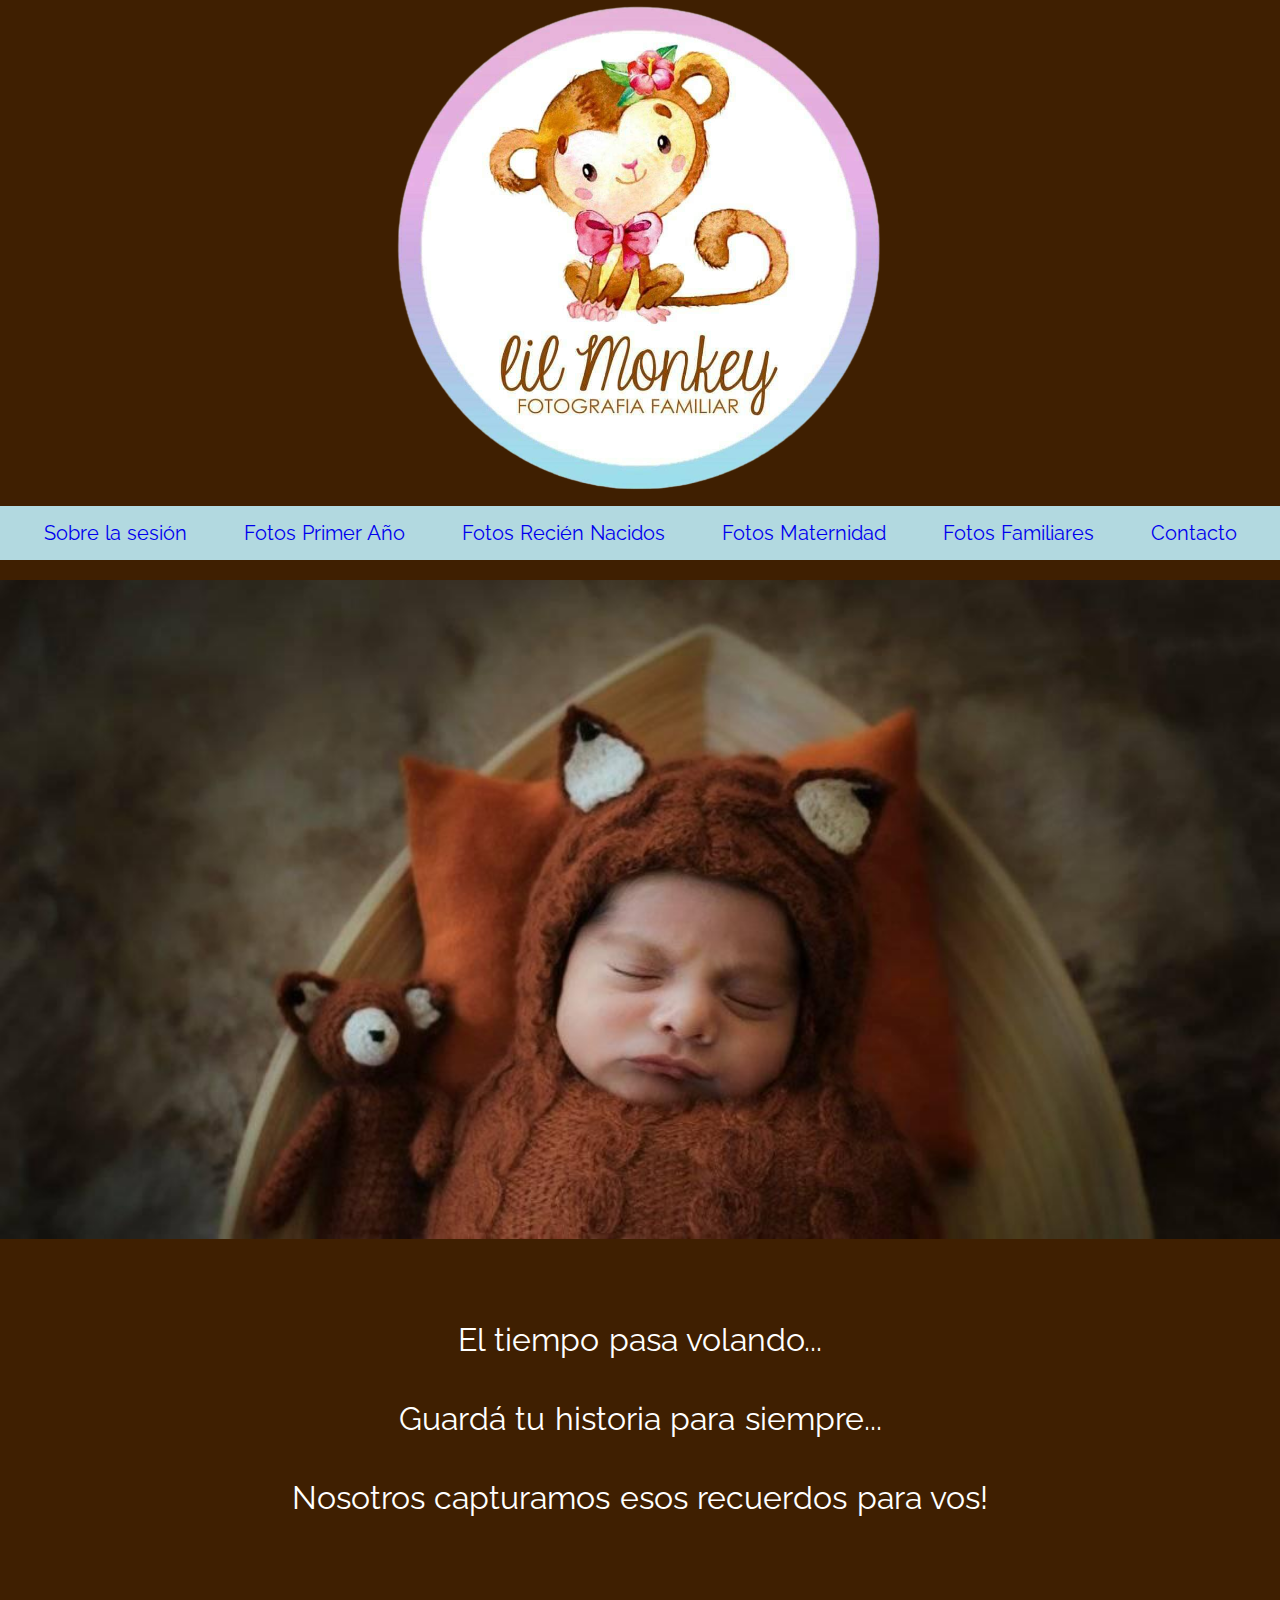
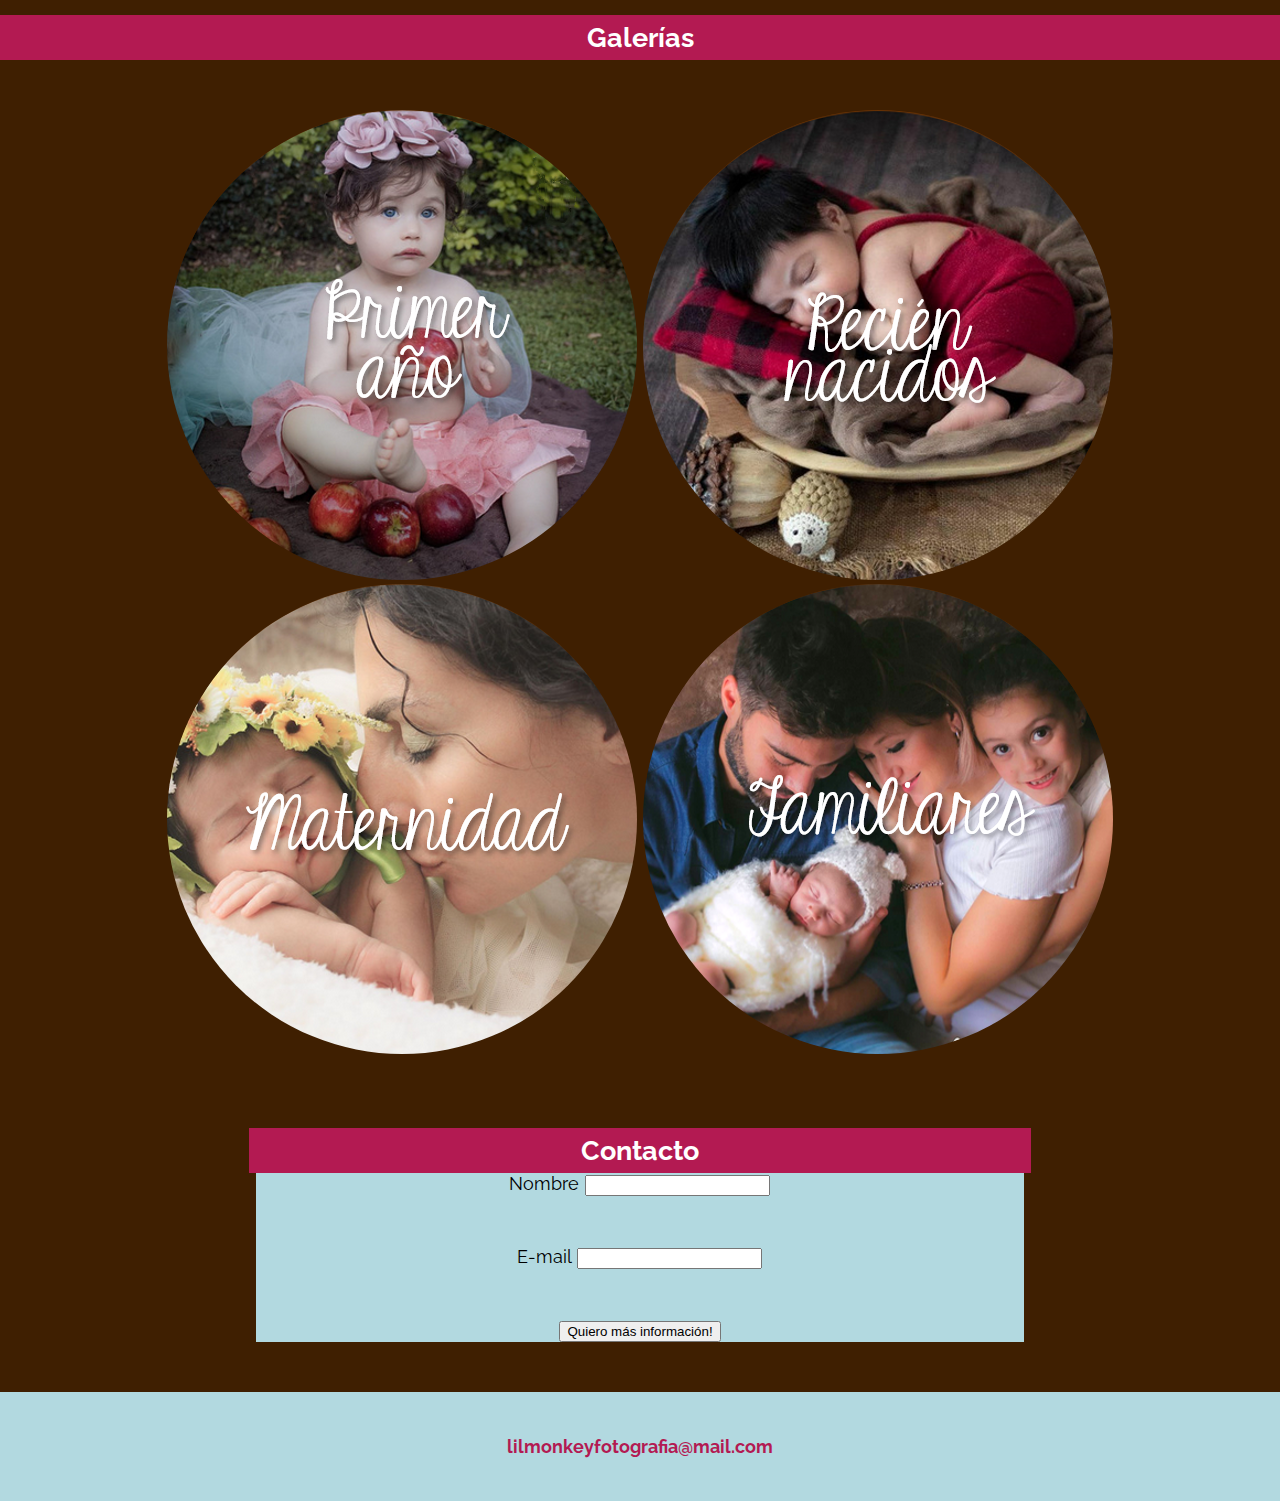
==== commit 95bfe84d: "se quitan cosas no necesarias" ====
--- a/index.html
+++ b/index.html
@@ -4,7 +4,7 @@
     <meta charset="UTF-8">
     <meta http-equiv="X-UA-Compatible" content="IE=edge">
     <meta name="viewport" content="width=device-width, initial-scale=1.0">
-    <meta name="doc-type" content="Web Page">
+    <meta name="doc-type" content="Web">
     <meta name="title" content="Lil monkey fotografía">
     <meta name="description" content="Fotografía familiar, de recién nacidos, primer año y embarazadas, realizadas por una profesional con amplia experiencia.">
     <meta name="keywords" content="online, avisos, foto, fotografías, bebés, hijos, fotos, embarazo, embarazadas, cámara, sesión de fotos, sesión, photoshoot, niños, cumpleaños, año, bebé, recién nacido, fotógrafo, fotógrafa, imprimir, set, estudio, profesional">
@@ -40,7 +40,9 @@
         <img src="./Imagenes/Inicio.jpg" alt="Foto bebe inicio" class="encabezadoFotoPrincipal col-12">
         <!--Texto de presentación de ejemplo-->
         <article class="col-11 justify-content-center">
-            <p>George. You wanna a Pepsi, pall, you're gonna pay for it. The way I see it, if you're gonna build a time machine into a car why not do it with some style. Besides, the stainless, steel construction made the flux dispersal- look out. What a nightmare. My god, they found me. I don't know how but they found me. Run for it, Marty. My god, they found me. I don't know how but they found me. Run for it, Marty.</p>
+            <p>El tiempo pasa volando...</p>
+            <p>Guardá tu historia para siempre...</p>
+            <p>Nosotros capturamos esos recuerdos para vos!</p>
         </article>
         <!--Galerías-->
         <div class="row d-flex align-items-center justify-content-center">
--- a/Estilos/Styles.css
+++ b/Estilos/Styles.css
@@ -13,14 +13,10 @@
   border-radius: 100%;
 }
 
-#LogoPaginas {
-  width: 20%;
-}
-
 .navbar {
-  background-color: #b7dee6;
+  background-color: rgb(178, 217, 224);
   font-style: normal;
-  font-size: 19px;
+  font-size: 20px;
   list-style-type: none;
   display: flex;
   padding: 20px;
@@ -41,12 +37,13 @@
 /*Texto "Sobre mi"*/
 article {
   color: white;
-  width: 70%;
+  width: 80%;
   margin: 0 auto;
   word-spacing: 1.5px;
   line-height: 1.5;
-  padding-top: 25px;
-  padding-bottom: 35px;
+  padding-top: 40px;
+  padding-bottom: 40px;
+  font-size: 3.5vh;
 }
 
 li a {
@@ -54,12 +51,12 @@
 }
 
 a:hover {
-  color: rgb(195, 28, 89);
+  color: rgb(179, 26, 82);
 }
 
 /*Formato de la main page*/
 body {
-  background-color: rgb(105, 51, 5);
+  background-color: rgb(63, 31, 1);
   font-family: sans-serif;
   font-size: 18px;
   letter-spacing: 0px;
@@ -72,7 +69,7 @@
 
 /*Galería inicio, con fotos circulares*/
 #Galeria {
-  background-color: rgb(195, 28, 89);
+  background-color: rgb(179, 26, 82);
   color: white;
   padding: 7px;
   margin-bottom: 50px;
@@ -96,16 +93,16 @@
   max-width: 60%;
   margin: 0 auto;
   margin-bottom: 50px;
-  background-color: rgb(183, 222, 230);
+  background-color: rgb(178, 217, 224);
   color: rgb(0, 0, 0);
 }
 
 #contacto {
-  background-color: rgb(105, 51, 5);
+  background-color: rgb(63, 31, 1);
 }
 
 .contacto {
-  background-color: rgb(195, 28, 89);
+  background-color: rgb(179, 26, 82);
   color: white;
   padding: 7px;
   font-weight: bold;
@@ -117,20 +114,20 @@
 
 /*Formato del footer*/
 .celeste {
-  background-color: rgb(183, 222, 230);
+  background-color: rgb(178, 217, 224);
   padding: 20px;
   line-height: 33px;
   font-size: 40px;
-  color: rgb(195, 28, 89);
+  color: rgb(179, 26, 82);
   text-align: center;
 }
 
 .celeste a:hover {
-  color: rgb(105, 51, 5);
+  color: rgb(63, 31, 1);
 }
 
 .celeste a {
-  color: rgb(195, 28, 89);
+  color: rgb(179, 26, 82);
 }
 
 .celeste p {
@@ -138,21 +135,21 @@
 }
 
 .body {
-  background-color: rgb(105, 51, 5);
+  background-color: rgb(63, 31, 1);
 }
 
 .encabezado {
-  background-color: rgb(105, 51, 5);
+  background-color: rgb(63, 31, 1);
 }
 
 .navbar {
-  background-color: rgb(183, 222, 230);
+  background-color: rgb(178, 217, 224);
   color: black;
   padding: 15px;
 }
 
 .row {
-  background-color: rgb(105, 51, 5);
+  background-color: rgb(63, 31, 1);
 }
 
 /*PAGINA DE INFORMACION SOBRE LA SESIÓN*/
@@ -162,7 +159,7 @@
 
 /*GALERIAS DE IMAGENES*/
 .headerGalerias {
-  background-color: rgb(105, 51, 5);
+  background-color: rgb(63, 31, 1);
   align-content: center;
   align-items: center;
   margin-bottom: 0%;
@@ -173,12 +170,12 @@
   font-weight: bold;
   color: rgb(255, 255, 255);
   padding: 15px;
-  background-color: rgb(195, 28, 89);
+  background-color: rgb(179, 26, 82);
 }
 
 .inicioGaleria {
   background-color: white;
-  color: rgb(195, 28, 89);
+  color: rgb(179, 26, 82);
   padding: 20px;
   padding-left: 33px;
   padding-right: 33px;
@@ -190,7 +187,7 @@
 }
 
 .textoGaleria {
-  background-color: rgb(105, 51, 5);
+  background-color: rgb(63, 31, 1);
   color: white;
 }
 
@@ -321,7 +318,7 @@
 
 h3 {
   font-style: italic;
-  color: rgb(183, 222, 230);
+  color: rgb(178, 217, 224);
   margin-left: -10px;
 }
 
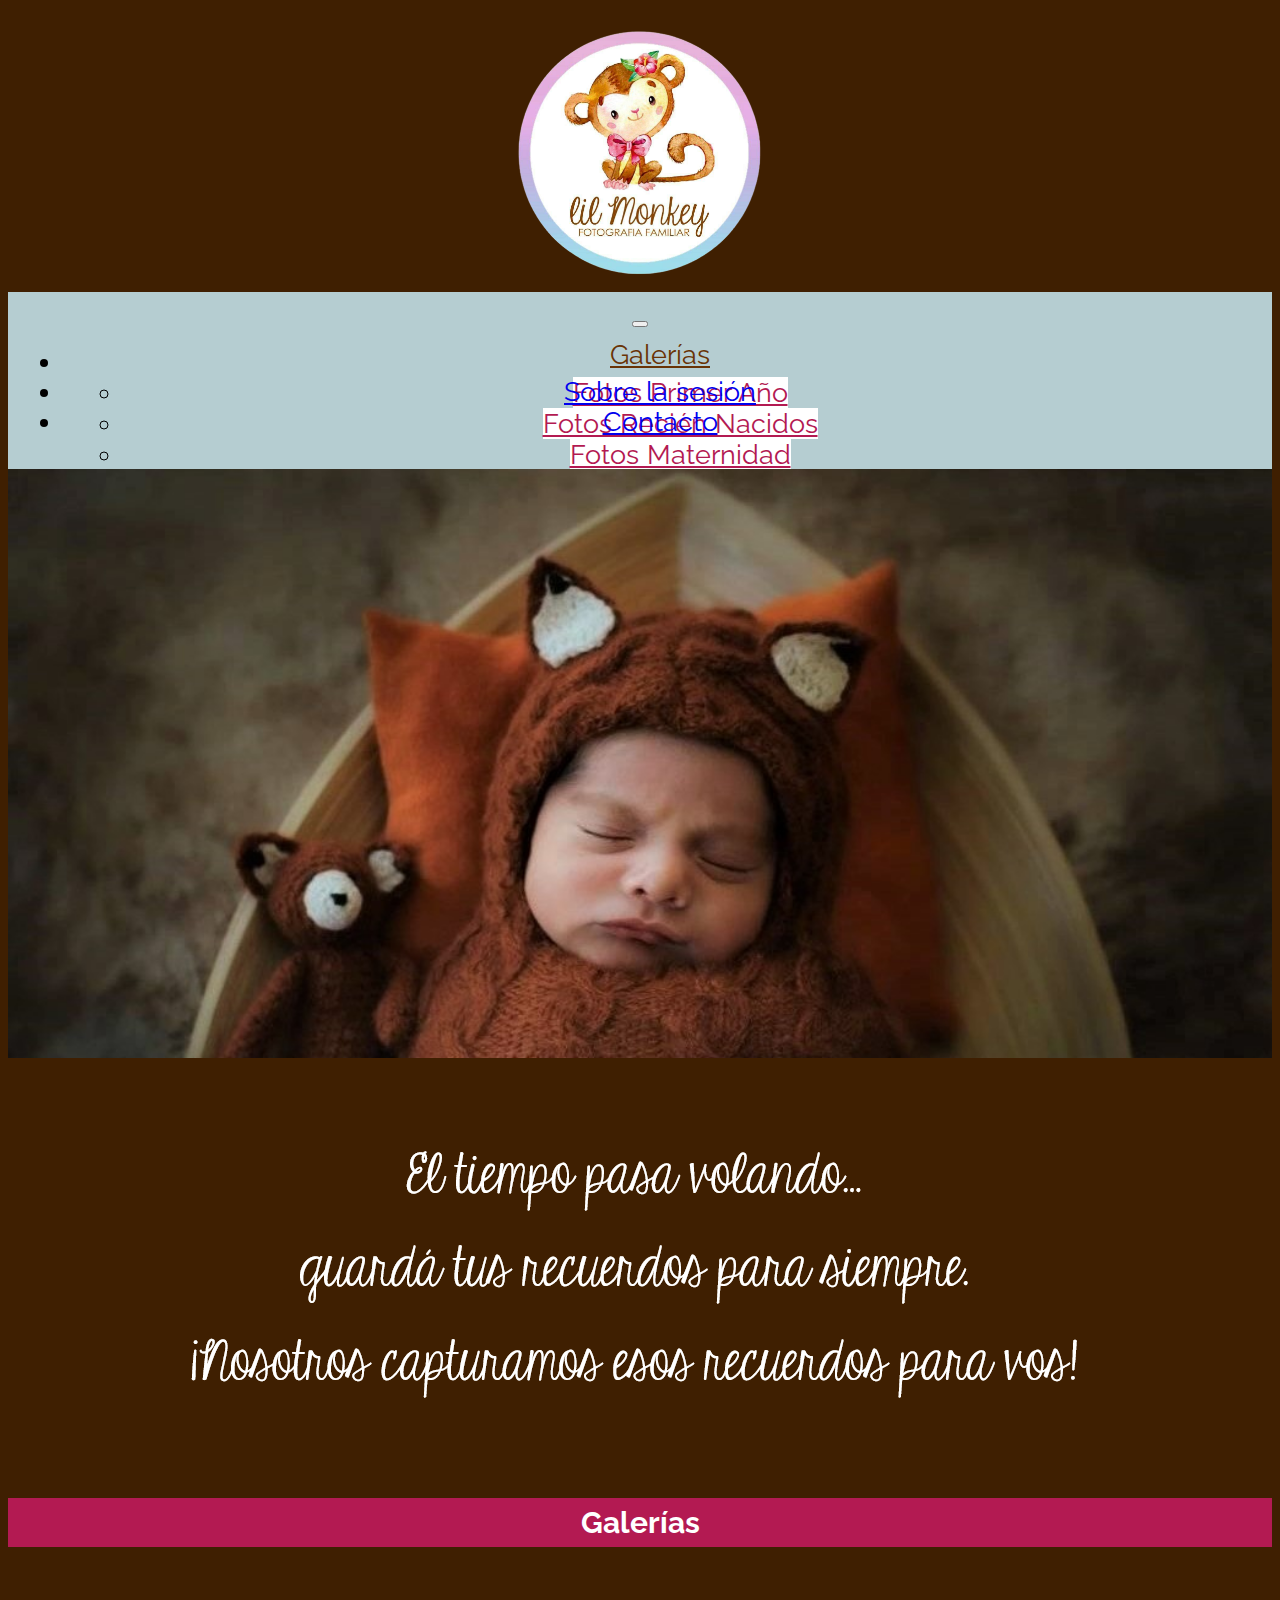
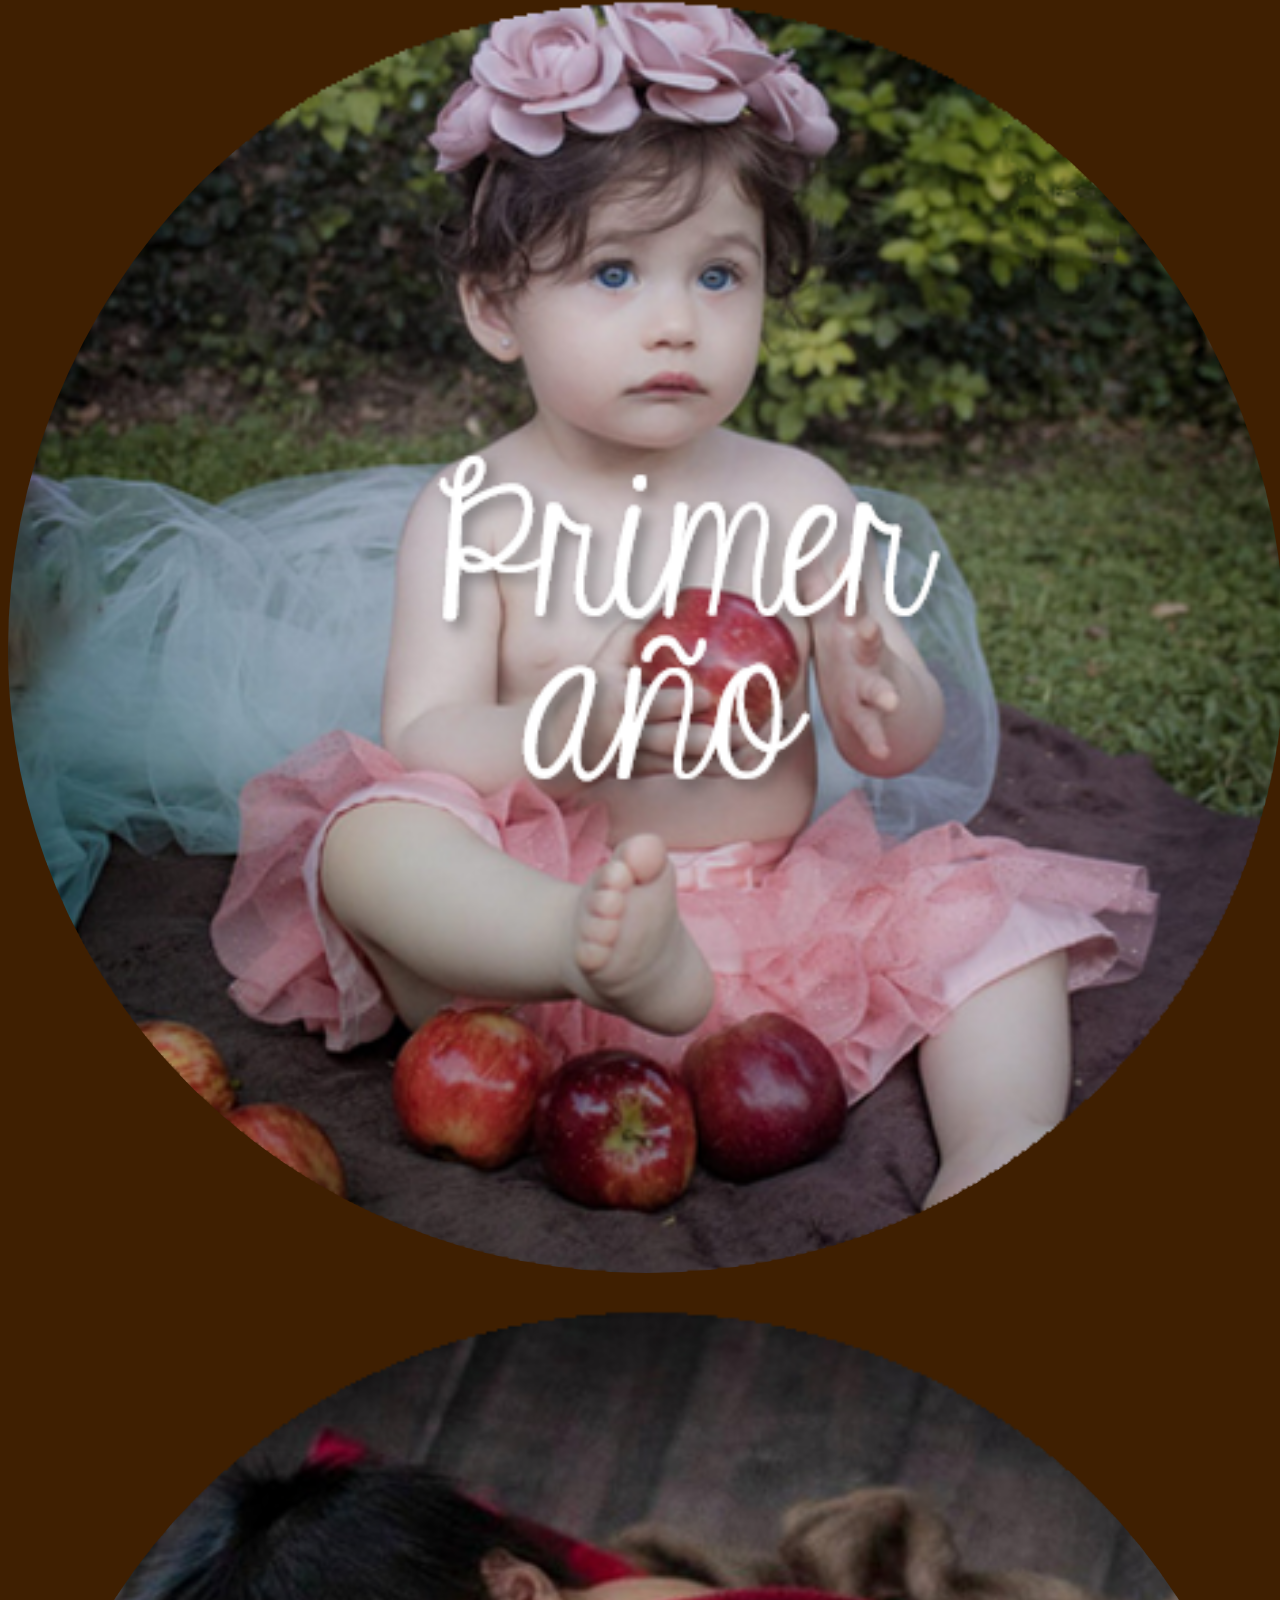
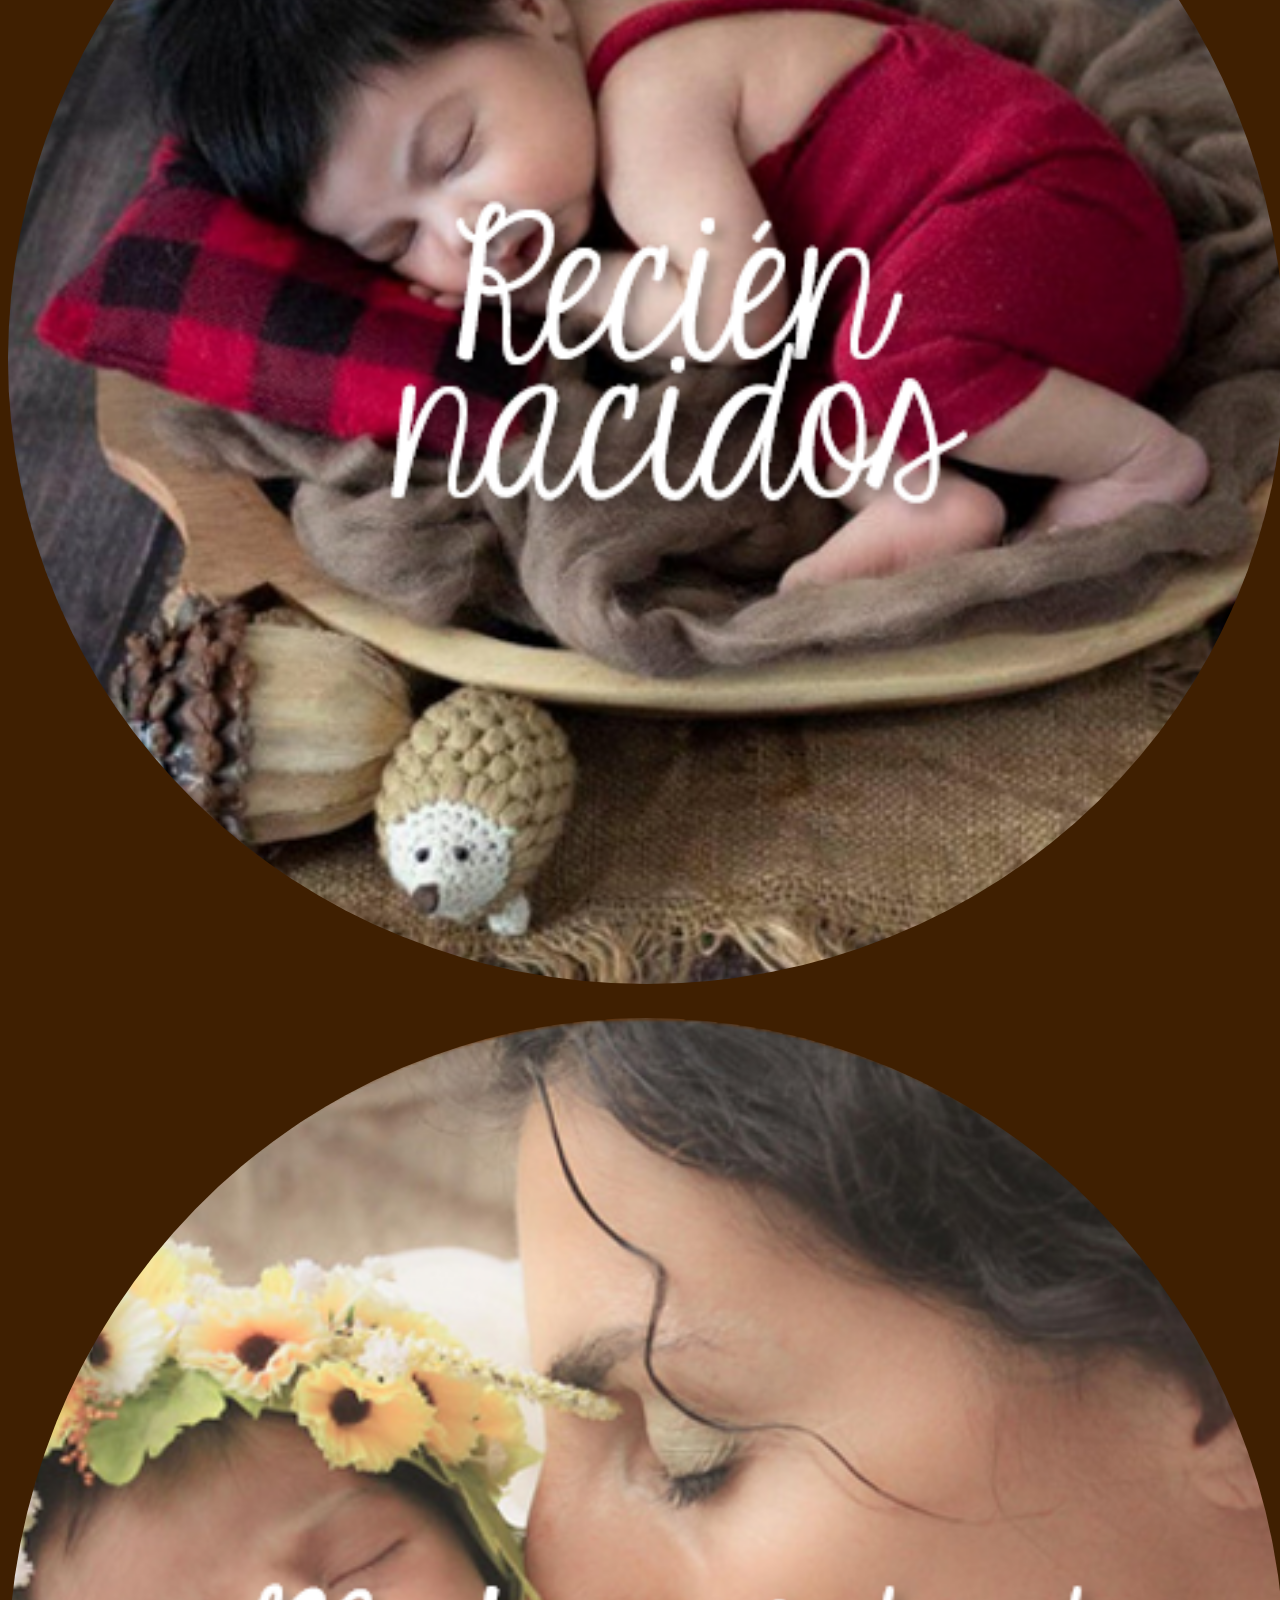
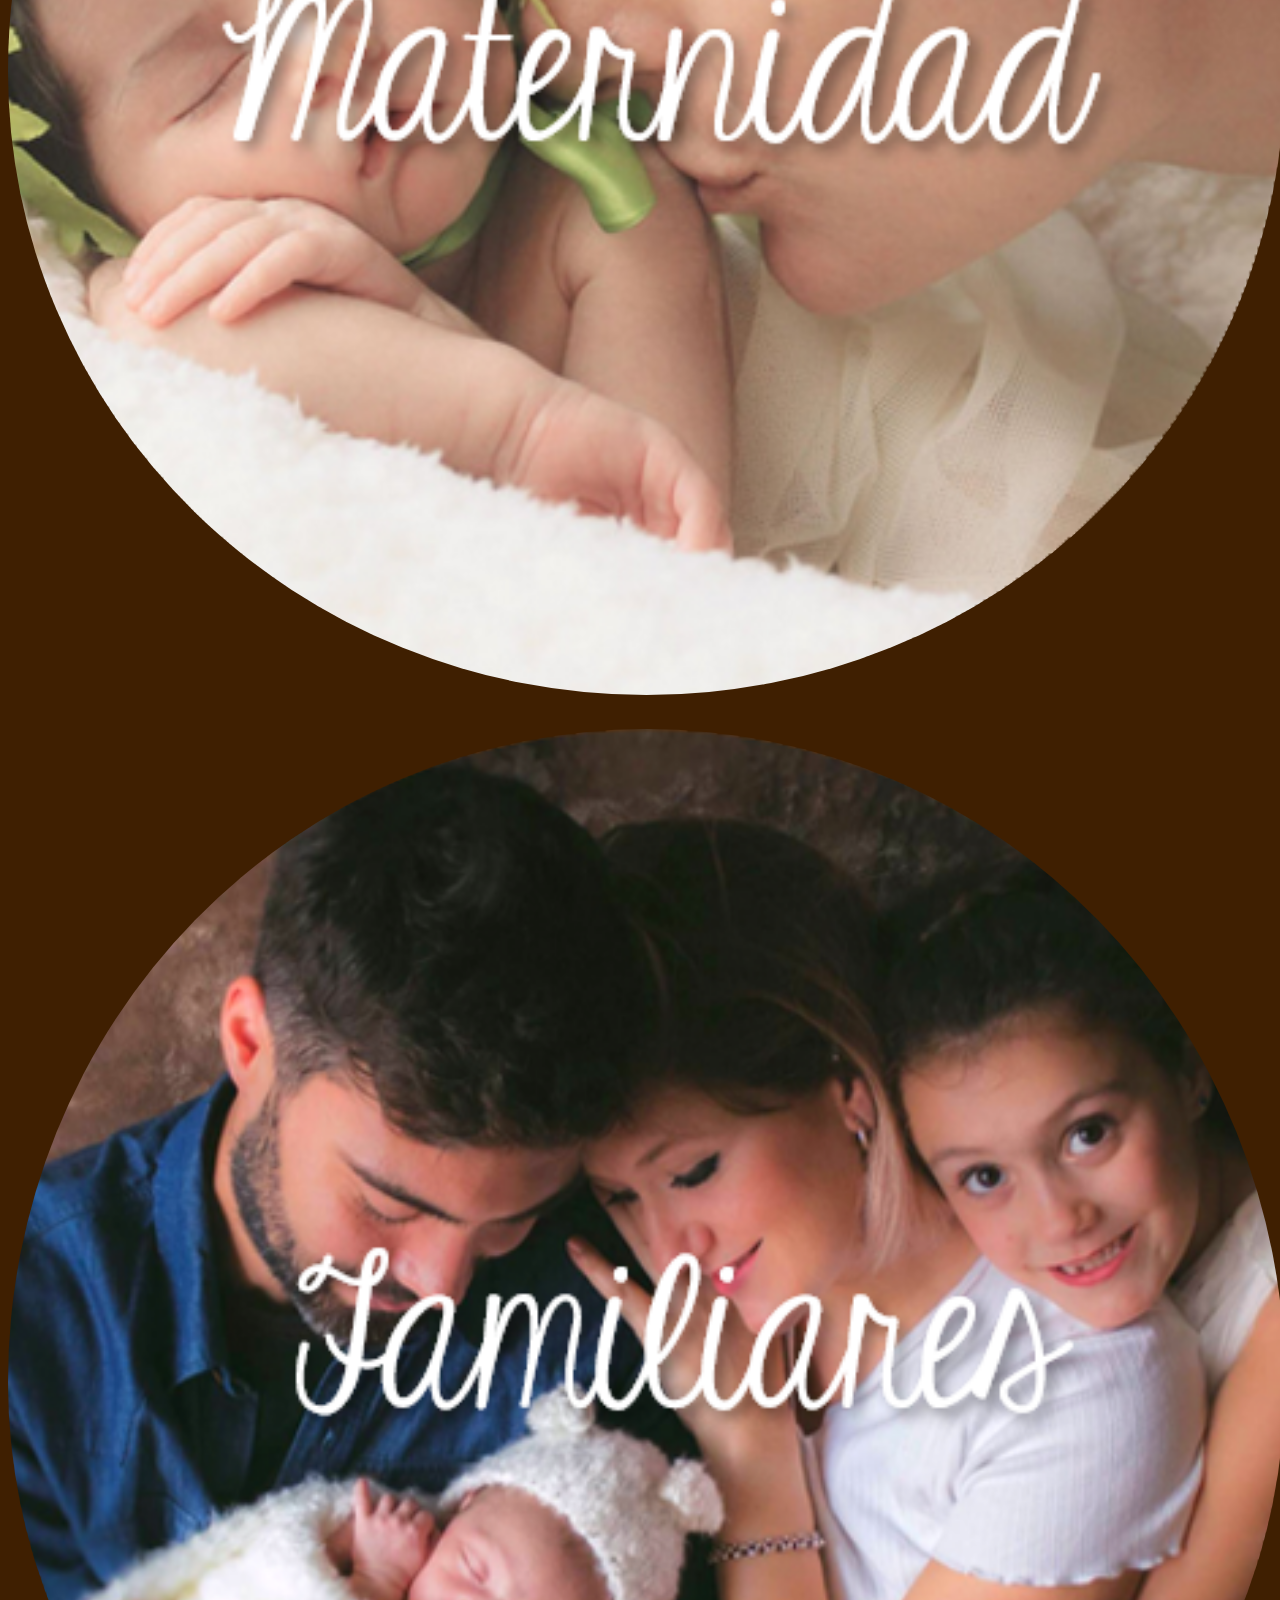
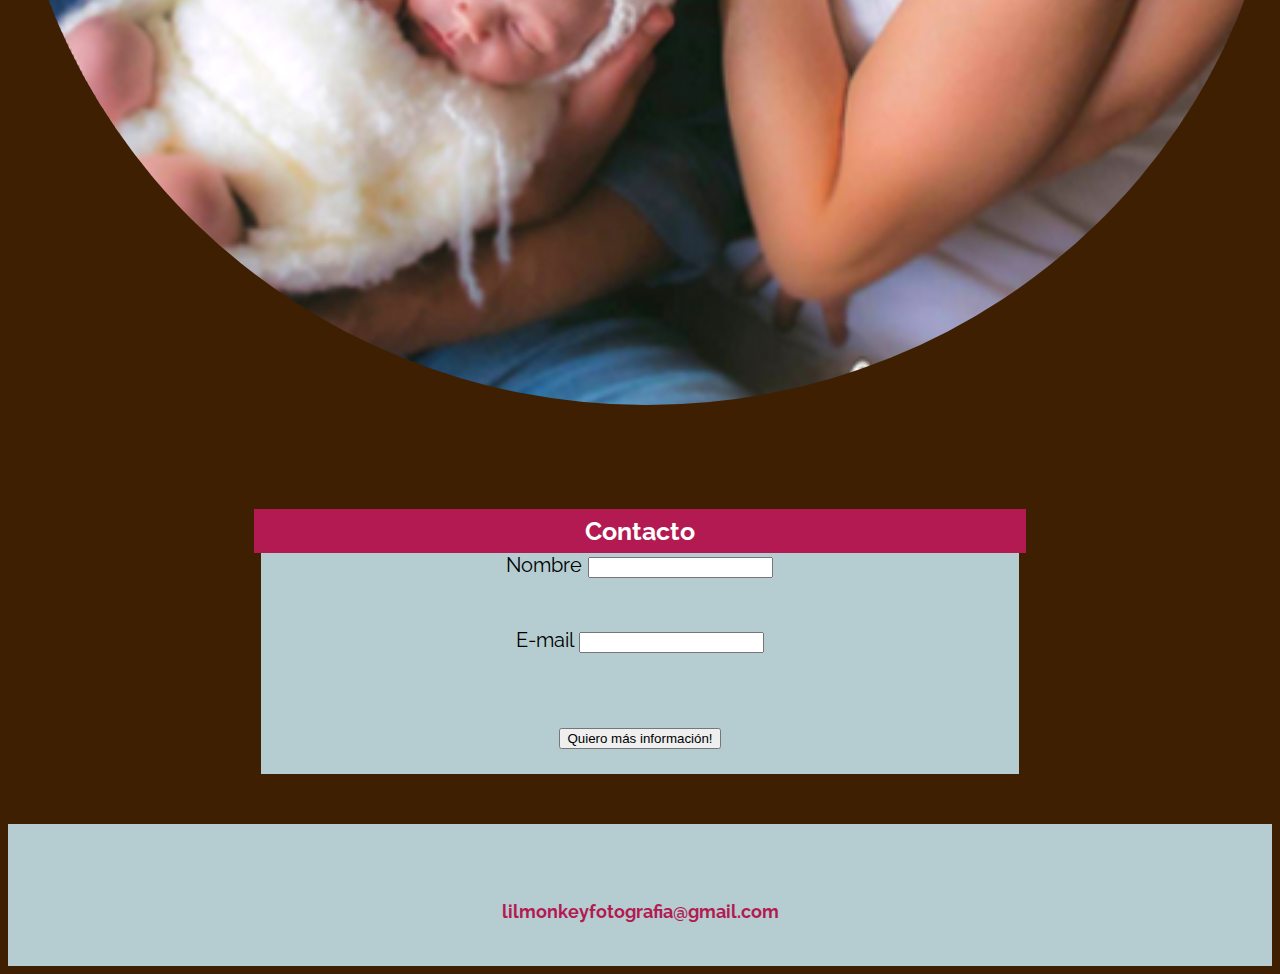
==== commit 62303ed6: "se guardan cambios finales" ====
--- a/index.html
+++ b/index.html
@@ -23,36 +23,54 @@
 <body>
     <!--Encabezado-->
     <header class="encabezado row">
-        <a href="./index.html"><img src="./Imagenes/Icono.png" alt="Logo" id="Logo" class="w-25 justify-content-center"></a>
-            <div class="container-fluid">
-                <ul class="navbar justify-content-evenly">
-                    <li><a href="Pagina/Sobre la sesion.html">Sobre la sesión</a></li>
-                    <li><a href="Pagina/Primer año.html">Fotos Primer Año</a></li>
-                    <li><a href="Pagina/Recien nacidos.html">Fotos Recién Nacidos</a></li>
-                    <li><a href="Pagina/Maternidad.html">Fotos Maternidad</a></li>
-                    <li><a href="Pagina/Familiares.html">Fotos Familiares</a></li>
-                    <li><a href="#contacto">Contacto</a></li>
-                </ul>
+        <a href="./index.html"><img src="./Imagenes/Icono.png" alt="Logo principal" id="Logo"></a>
+            <nav class="navbar navbar-expand-lg navbar-light" style="background-color: #b5cdd1;">
+                <div class="container-fluid">
+                    <a class="navbar-brand" href="#"></a>
+                        <button class="navbar-toggler" type="button" data-bs-toggle="collapse" data-bs-target="#navbarNavDropdown" aria-controls="navbarNavDropdown" aria-expanded="false" aria-label="Toggle navigation">
+                        <span class="navbar-toggler-icon"></span>
+                        </button>
+                <div class="collapse navbar-collapse justify-content-end" id="navbarNavDropdown">
+                    <ul class="navbar-nav">
+                        <li class="nav-item dropdown">
+                            <a class="nav-link dropdown-toggle" href="#" id="navbarDropdownMenuLink" role="button" data-bs-toggle="dropdown" aria-expanded="false">Galerías</a>
+                                <ul class="dropdown-menu" aria-labelledby="navbarDropdownMenuLink">
+                                    <li><a class="dropdown-item" href="Pagina/Primer año.html">Fotos Primer Año</a></li>
+                                    <li><a class="dropdown-item" href="Pagina/Recien nacidos.html">Fotos Recién Nacidos</a></li>
+                                    <li><a class="dropdown-item" href="Pagina/Maternidad.html">Fotos Maternidad</a></li>
+                                    <li><a class="dropdown-item" href="Pagina/Familiares.html">Fotos Familiares</a></li>
+                                </ul>
+                        </li>
+                        <li class="nav-item"><a href="Pagina/Sobre la sesion.html">Sobre la sesión</a></li>
+                        <li class="nav-item"><a href="#contacto">Contacto</a></li>
+                    </ul>
             </div>
+            </div>
+        </nav>
     </header>
     <main class="row">
         <!--Foto principal de inicio-->
-        <img src="./Imagenes/Inicio.jpg" alt="Foto bebe inicio" class="encabezadoFotoPrincipal col-12">
+        <img src="./Imagenes/Inicio.jpg" alt="Foto principal de encabezado" class="encabezadoFotoPrincipal col-12">
         <!--Texto de presentación de ejemplo-->
-        <article class="col-11 justify-content-center">
-            <p>El tiempo pasa volando...</p>
-            <p>Guardá tu historia para siempre...</p>
-            <p>Nosotros capturamos esos recuerdos para vos!</p>
-        </article>
+        <img src="./Imagenes/Lema.png" alt="Frase lema de fotografía" class="Lema col-12 col-lg-6 col-xl-6">
         <!--Galerías-->
         <div class="row d-flex align-items-center justify-content-center">
-        <h2 id="Galeria" class="col-12 text-center">Galerías</h2>
-            <div class="galeriaCircular container-fluid">
+        <h1 id="Galeria" class="col-12 text-center">Galerías</h1>
+            <div class="galeriaCircular container-fluid row ">
                 <!--Cada una me lleva a una galería diferente según el tipo de sesión-->
-                <a class="col-6 col-m-12" href="Pagina/Primer año.html"><img src="./Imagenes/PAño.png" alt="Primeraño" class="fotoCircularGaleria"></a>
-                <a class="col-6 col-m-12" href="Pagina/Recien nacidos.html"><img src="./Imagenes/Rn.png" alt="RecienNacidos" class="fotoCircularGaleria"></a>
-                <a class="col-6 col-m-12" href="Pagina/Maternidad.html"><img src="./Imagenes/Maternidad.png" alt="RecienNacidos" class="fotoCircularGaleria"></a>
-                <a class="col-6 col-m-12" href="Pagina/Familiares.html"><img src="./Imagenes/Flia.png" alt="RecienNacidos" class="fotoCircularGaleria"></a>
+                <div class="col-xs-1 col-lg-3 col-xl-3">
+                    <a href="Pagina/Primer año.html">
+                    <img src="./Imagenes/PAño.png" alt="Foto de presentación galería de primer año" class="fotoCircularGaleria justify-content-center"></a>
+                </div>
+                <div class="col-xs-1 col-lg-3 col-xl-3">
+                    <a href="Pagina/Recien nacidos.html"><img src="./Imagenes/Rn.png" alt="Foto de presentación galería de Recien Nacidos" class="fotoCircularGaleria"></a>
+                </div>
+                <div class="col-xs-1 col-lg-3 col-xl-3">
+                    <a href="Pagina/Maternidad.html"><img src="./Imagenes/Maternidad.png" alt="Foto de presentación galería de Maternidad" class="fotoCircularGaleria"></a>
+                </div>
+                <div class="col-xs-1 col-sm-1 col-md-6 col-lg-3 col-xl-3">
+                    <a href="Pagina/Familiares.html"><img src="./Imagenes/Flia.png" alt="Foto de presentación galería de fotos familiares" class="fotoCircularGaleria"></a>
+                </div>
             </div>
         </div>
     </main>
@@ -74,9 +92,9 @@
             </form>
         </section>
         <section class="celeste">
-            <a href="https://web.whatsapp.com/"><i class="fa-brands fa-whatsapp"></i></a>
-            <a href="https://about.instagram.com/es-la"><i class="fa-brands fa-instagram"></i></a>
-            <p><strong>lilmonkeyfotografia@mail.com </strong></p>
+            <a href="https://api.whatsapp.com/send?phone=3416061144&text=Hola!! Te comunicaste con lil monkey fotografía, clickeá en Continuar al chat para hacerme tu consulta!!"><i class="fa-brands fa-whatsapp"></i></a>
+            <a href="https://instagram.com/lilmonkeyfotografiafamiliar?igshid=YmMyMTA2M2Y="><i class="fa-brands fa-instagram"></i></a>
+            <p><strong>lilmonkeyfotografia@gmail.com</strong></p>
         </section>
     </footer>
     <!--Script-->
--- a/Estilos/Styles.css
+++ b/Estilos/Styles.css
@@ -1,56 +1,62 @@
 @charset "UTF-8";
 /*Reseteo*/
-body {
+.body {
   margin: 0;
   padding: 0;
   scroll-behavior: smooth;
   box-sizing: border-box;
+  background-color: rgb(63, 31, 1)
 }
 
 /*INDEX Y ESTILO GENERALIZADO DE LAS PAGINAS*/
+
 /*Encabezado*/
+
 #Logo {
   border-radius: 100%;
+  width: 20%;
+  padding-top: 20px;
+  padding-bottom: 10px;
+}
+
+@media screen and (max-width: 1200px) {
+  #Logo {
+    border-radius: 100%;
+    width: 35%;
+    padding-top: 20px;
+    padding-bottom: 10px;
+  }
+}
+
+.encabezado {
+  background-color: rgb(63, 31, 1);
 }
 
 .navbar {
-  background-color: rgb(178, 217, 224);
-  font-style: normal;
-  font-size: 20px;
-  list-style-type: none;
-  display: flex;
-  padding: 20px;
-  justify-content: space-around;
-  margin-top: 5px;
-  z-index: 1;
-}
-
-.encabezadoFotoPrincipal {
-  width: 100%;
-  padding-bottom: 2px;
-}
-
-.PA {
-  width: 30%;
-}
-
-/*Texto "Sobre mi"*/
-article {
-  color: white;
-  width: 80%;
-  margin: 0 auto;
-  word-spacing: 1.5px;
-  line-height: 1.5;
-  padding-top: 40px;
-  padding-bottom: 40px;
-  font-size: 3.5vh;
-}
-
-li a {
-  text-decoration: none;
-}
-
-a:hover {
+  background-color: rgb(181, 205, 209);
+  color: black;
+  padding: 15px;
+}
+
+.nav-item{
+  padding-left: 20px;
+  padding-right: 20px;
+  font-size: 3vh;
+  height: 30px;
+}
+
+.nav-item a:hover{
+  color: rgb(179, 26, 82);
+}
+#navbarDropdownMenuLink{
+  position: relative;
+  top: -25%;
+  color: rgb(105, 51, 5);
+}
+
+.dropdown-item{
+  background-color: white;
+  border: rgb(181, 205, 209);
   color: rgb(179, 26, 82);
 }
 
@@ -67,42 +73,67 @@
   overflow: auto;
 }
 
-/*Galería inicio, con fotos circulares*/
+.row {
+  background-color: rgb(63, 31, 1);
+}
+
+.encabezadoFotoPrincipal {
+  width: 100%;
+  padding-bottom: 2px;
+}
+
+.Lema{
+  padding: 25px;
+  margin-left: auto;
+  margin-right: auto;
+}
+
+/*Fotos circulares, que llevan a cada una de las páginas de las distintas galerías*/
 #Galeria {
   background-color: rgb(179, 26, 82);
   color: white;
   padding: 7px;
   margin-bottom: 50px;
-}
-
-.galeriaCircular {
-  grid-template-columns: 1fr 1fr;
-  grid-template-rows: 1fr 1fr;
+  font-size: 30px;
 }
 
 .fotoCircularGaleria {
   border-radius: 100%;
   transition: transform 1s;
+  width: 70%;
+  padding-bottom: 30px;
+}
+
+@media screen and (min-width: 1200px) {
+  .fotoCircularGaleria {
+    border-radius: 100%;
+    transition: transform 1s;
+    width: 101%;
+    padding-bottom: 30px;
+  }
 }
 
 .fotoCircularGaleria:hover {
   transform: scale(1.1);
 }
 
+/*Formulario de contacto*/
 .formulario {
   max-width: 60%;
   margin: 0 auto;
   margin-bottom: 50px;
-  background-color: rgb(178, 217, 224);
+  background-color: rgb(181, 205, 209);
   color: rgb(0, 0, 0);
 }
 
 #contacto {
   background-color: rgb(63, 31, 1);
+  font-size: 20px;
 }
 
 .contacto {
   background-color: rgb(179, 26, 82);
+  font-size: 25px;
   color: white;
   padding: 7px;
   font-weight: bold;
@@ -112,9 +143,13 @@
   margin-top: 70px;
 }
 
+.botonInfo {
+  margin: 25px;
+}
+
 /*Formato del footer*/
 .celeste {
-  background-color: rgb(178, 217, 224);
+  background-color: rgb(181, 205, 209);
   padding: 20px;
   line-height: 33px;
   font-size: 40px;
@@ -128,28 +163,11 @@
 
 .celeste a {
   color: rgb(179, 26, 82);
+  padding: 7px;
 }
 
 .celeste p {
   font-size: 18px;
-}
-
-.body {
-  background-color: rgb(63, 31, 1);
-}
-
-.encabezado {
-  background-color: rgb(63, 31, 1);
-}
-
-.navbar {
-  background-color: rgb(178, 217, 224);
-  color: black;
-  padding: 15px;
-}
-
-.row {
-  background-color: rgb(63, 31, 1);
 }
 
 /*PAGINA DE INFORMACION SOBRE LA SESIÓN*/
@@ -157,42 +175,98 @@
   line-height: 2em;
 }
 
-/*GALERIAS DE IMAGENES*/
-.headerGalerias {
-  background-color: rgb(63, 31, 1);
-  align-content: center;
-  align-items: center;
-  margin-bottom: 0%;
+/*DISEÑO PAGINAS DE GALERIAS DE IMAGENES*/
+#LogoPaginas{
+  border-radius: 100%;
+  width: 20%;
+  padding-top: 10px;
+  padding-bottom: 2px;
+}
+
+@media screen and (max-width: 1200px) {
+  #LogoPaginas {
+    border-radius: 100%;
+    width: 60%;
+    padding-top: 10px;
+    padding-bottom: 2px;
+  }
 }
 
 .tituloGaleria {
   text-align: center;
   font-weight: bold;
   color: rgb(255, 255, 255);
-  padding: 15px;
+  padding: 12px;
   background-color: rgb(179, 26, 82);
-}
-
-.inicioGaleria {
-  background-color: white;
-  color: rgb(179, 26, 82);
-  padding: 20px;
-  padding-left: 33px;
-  padding-right: 33px;
-  font-weight: 500;
-  text-decoration: none;
-  position: absolute;
-  left: 0px;
-  display: flex;
+  font-size: 25px;
+  margin-left: -10px;
+  margin-right: -10px;
+}
+
+@media screen and (max-width: 1200px) {
+  .tituloGaleria {
+    text-align: center;
+    font-weight: bold;
+    color: rgb(255, 255, 255);
+    padding: 12px;
+    background-color: rgb(179, 26, 82);
+    font-size: 20px;
+  }
 }
 
 .textoGaleria {
   background-color: rgb(63, 31, 1);
   color: white;
+  margin: 50px;
+  font-size: 20px;
+}
+
+.celesteGalerias {
+  padding: 3px;
+  margin-top: 20px;
+  margin-bottom: -10px;
+  margin-left: -10px;
+  margin-right: -10px;
+}
+
+.tituloFooter {
+  font-size: 25px;
+  font-weight: bold;
+  padding-top: 3px;
 }
 
 /*Galerias de Fotos*/
-.galeriaFotos {
+
+.grid-container {
+  display: grid ;
+  grid-template-columns: repeat(auto-fill, minmax(430px, 1fr));
+  grid-gap: 1em;
+}
+
+@media screen and (max-width: 1200px) {
+  .grid-container {
+    display: grid ;
+    grid-template-columns: repeat(auto-fill, minmax(200px, 1fr));
+    grid-gap: 1em;
+  }
+}
+
+.Galerías {
+  width: 100%;
+  height: auto;
+  border-radius: 7px;
+  box-shadow: 0 0 15px rgb(41, 20, 0);
+  color: rgba(0, 0, 0, 0);
+}
+
+@media screen and (min-width: 1200px) {
+  .Galerías:hover {
+    transform: scale(1.05);
+    transition-duration: 2s;
+  }
+}
+
+.galeriaFotosRN {
   height: 2200px;
   width: 100%;
   display: grid;
@@ -200,158 +274,4 @@
   gap: 20px;
 }
 
-.galeriaImg {
-  border-radius: 7px;
-  box-shadow: 0 0 15px rgb(41, 20, 0);
-  color: rgba(0, 0, 0, 0);
-}
-
-.galeriaImg:hover {
-  transform: scale(1.05);
-  transition-duration: 2s;
-}
-
-.Mat {
-  width: 500px;
-}
-
-.Fliares {
-  width: 600px;
-}
-
-/*Galeria de fotos de Recién Nacidos*/
-.Rn1 {
-  background-image: url(../Imagenes/Rn-H\ \(16\).jpg);
-  background-size: cover;
-  background-position: center;
-  grid-column: 1/3;
-  grid-row: 1/2;
-}
-
-.Rn2 {
-  background-image: url(../Imagenes/Rn-H\ \(3\).jpg);
-  background-size: cover;
-  background-position: center;
-  grid-column: 3/4;
-  grid-row: 1/2;
-}
-
-.Rn3 {
-  background-image: url(../Imagenes/Rn-V\ \(1\).jpg);
-  background-size: cover;
-  background-position: center;
-  grid-column: 1/2;
-  grid-row: 2/4;
-}
-
-.Rn4 {
-  background-image: url(../Imagenes/Rn-H\ \(17\).jpg);
-  background-size: cover;
-  background-position: center;
-  grid-column: 2/4;
-  grid-row: 2/3;
-}
-
-.Rn5 {
-  background-image: url(../Imagenes/Rn-H\ \(7\).jpg);
-  background-size: cover;
-  background-position: center;
-  grid-column: 2/3;
-  grid-row: 3/4;
-}
-
-.Rn6 {
-  background-image: url(../Imagenes/Rn-H\ \(16\).jpg);
-  background-size: cover;
-  background-position: center;
-  grid-column: 3/4;
-  grid-row: 3/4;
-}
-
-.Rn7 {
-  background-image: url(../Imagenes/Rn-H\ \(8\).jpg);
-  background-size: cover;
-  background-position: center;
-  grid-column: 1/3;
-  grid-row: 4/5;
-}
-
-.Rn8 {
-  background-image: url(../Imagenes/Rn-H\ \(1\).jpg);
-  background-size: cover;
-  background-position: center;
-  grid-column: 3/4;
-  grid-row: 4/5;
-}
-
-.Rn9 {
-  background-image: url(../Imagenes/Rn-H\ \(19\).jpg);
-  background-size: cover;
-  background-position: center;
-  grid-column: 1/2;
-  grid-row: 5/6;
-}
-
-.Rn10 {
-  background-image: url(../Imagenes/Rn-H\ \(23\).jpg);
-  background-size: cover;
-  background-position: center;
-  grid-column: 2/3;
-  grid-row: 5/6;
-}
-
-.Rn11 {
-  background-image: url(../Imagenes/Rn-V\ \(6\).jpg);
-  background-size: cover;
-  background-position: center;
-  grid-column: 3/4;
-  grid-row: 5/7;
-}
-
-.Rn12 {
-  background-image: url(../Imagenes/Rn-H\ \(15\).jpg);
-  background-size: cover;
-  background-position: center;
-  grid-column: 1/3;
-  grid-row: 6/7;
-}
-
-h3 {
-  font-style: italic;
-  color: rgb(178, 217, 224);
-  margin-left: -10px;
-}
-
-.celesteGalerias {
-  padding: 15px;
-}
-
-.tituloFooter {
-  font-size: 25px;
-  font-weight: 900;
-}
-
-/*Galerias de Fotos*/
-.galeriaFotos {
-  height: 2200px;
-  width: 100%;
-  padding: 15px;
-  gap: 20px;
-}
-
-.galeriaImg {
-  border-radius: 7px;
-  box-shadow: 0 0 15px rgb(41, 20, 0);
-  color: rgba(0, 0, 0, 0);
-}
-.galeriaImg .galeriaImg:hover {
-  transform: scale(1.05);
-  transition-duration: 2s;
-}
-.galeriaImg .Rn1 {
-  background-image: url(../Imagenes/Rn-H\ \(16\).jpg);
-  background-size: cover;
-  background-position: center;
-}
-
 /*# sourceMappingURL=Styles.css.map */
